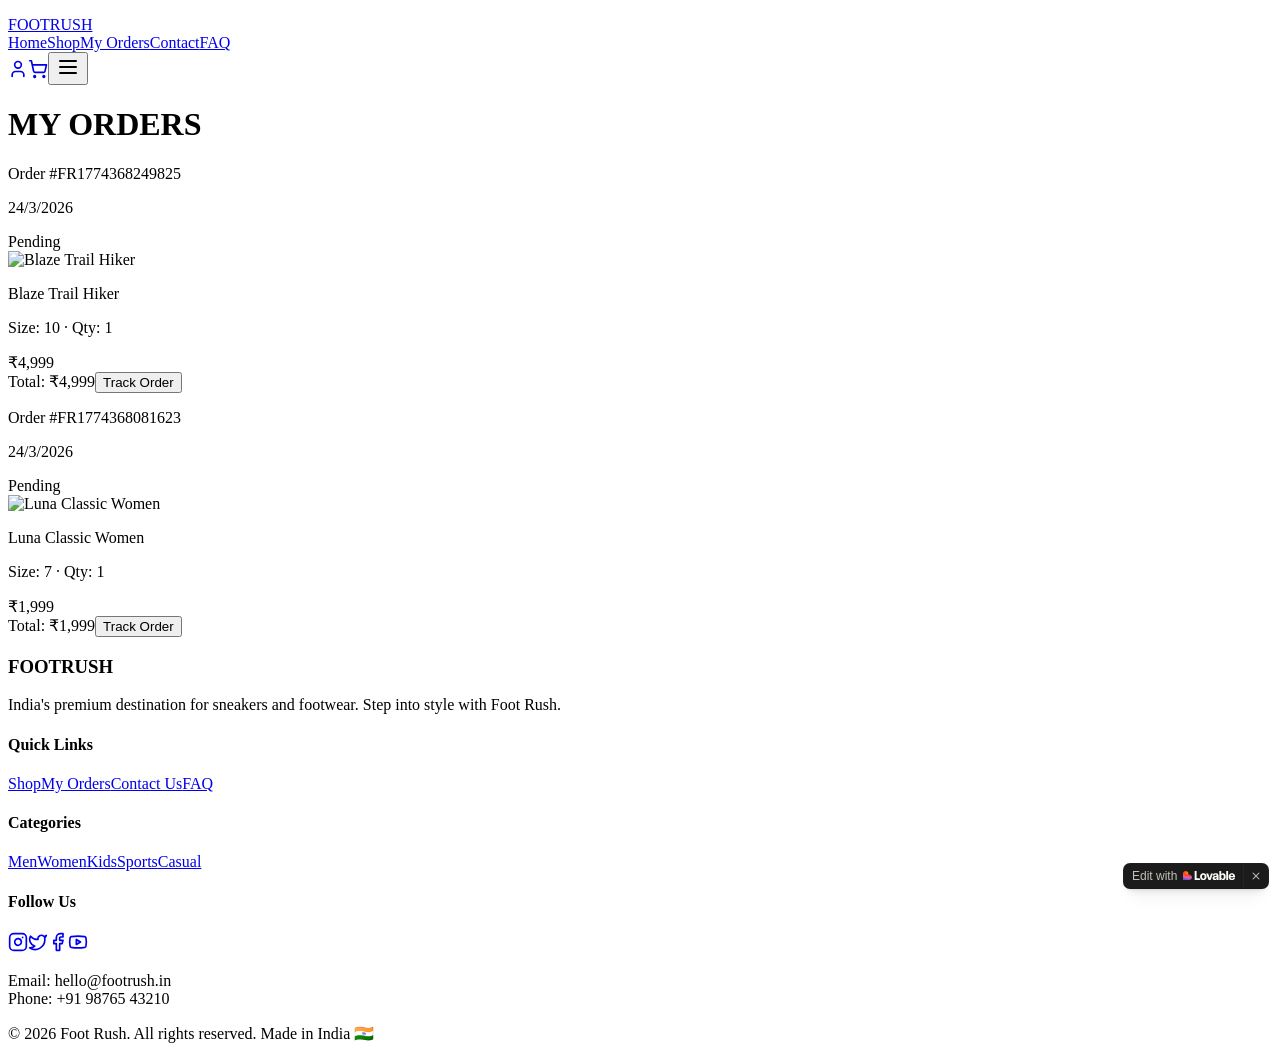
==== index.html @ 342ed000 "Rename Foot Rush - Premium Sneakers India _ Buy Shoes Online.html to index.html" ====
<!DOCTYPE html>
<!-- saved from url=(0042)https://footrush-desire.lovable.app/orders -->
<html lang="en"><head><meta http-equiv="Content-Type" content="text/html; charset=UTF-8">
    
    <meta name="viewport" content="width=device-width, initial-scale=1.0">
    <!-- TODO: Set the document title to the name of your application -->
    <title>Foot Rush - Premium Sneakers India | Buy Shoes Online</title>
    <meta name="description" content="India&#39;s premium sneaker destination. Shop the latest shoes for Men, Women &amp; Kids at the best prices in ₹ INR. Free delivery on orders above ₹2,000.">
    <meta name="author" content="Foot Rush">

    
    
    <meta property="og:type" content="website">
    <meta property="og:image" content="https://storage.googleapis.com/gpt-engineer-file-uploads/attachments/og-images/abb6c927-ba5b-47ab-8527-6485b8d3ecff?Expires=1774371338&amp;GoogleAccessId=go-api-on-aws%40gpt-engineer-390607.iam.gserviceaccount.com&amp;Signature=Y%2FxR7ARXdDDWgB%2BO3PfNi4rGwAs0u%2FGOqxi37i%2Frweg1rlXdD5MDvoSdOfHNPzSjNvTAd4CFVPUEjJIqfB8FZZQ%2FgjNuNtDH3LSYtrIM9Xotmq1FSlK25CXIhe%2Bl%2BWb7c8OlvNEGMU%2FE1m%2FKaabSuMmrNeN5DDBxQIRcB803mnFsc%2FdTdQuAnfA7pyezDzHPVQ5C5psbdsP%2Bqd8gxjTtSVqfW1DM8KLa%2BQQPiZK1WEPOh5cgPpHE9XkGaV%2BPhX3HC%2FM0Hl6ph4ISdr2zjjFR4aNRQX4HHsy5rvPNXlxb8%2B2tozIARDrvhtzcMgiVa9%2BUGHzc7sPBxGQjQx48tDxFHA%3D%3D">

    <meta name="twitter:card" content="summary_large_image">
    <meta name="twitter:site" content="@Lovable">
    <meta name="twitter:image" content="https://storage.googleapis.com/gpt-engineer-file-uploads/attachments/og-images/abb6c927-ba5b-47ab-8527-6485b8d3ecff?Expires=1774371338&amp;GoogleAccessId=go-api-on-aws%40gpt-engineer-390607.iam.gserviceaccount.com&amp;Signature=Y%2FxR7ARXdDDWgB%2BO3PfNi4rGwAs0u%2FGOqxi37i%2Frweg1rlXdD5MDvoSdOfHNPzSjNvTAd4CFVPUEjJIqfB8FZZQ%2FgjNuNtDH3LSYtrIM9Xotmq1FSlK25CXIhe%2Bl%2BWb7c8OlvNEGMU%2FE1m%2FKaabSuMmrNeN5DDBxQIRcB803mnFsc%2FdTdQuAnfA7pyezDzHPVQ5C5psbdsP%2Bqd8gxjTtSVqfW1DM8KLa%2BQQPiZK1WEPOh5cgPpHE9XkGaV%2BPhX3HC%2FM0Hl6ph4ISdr2zjjFR4aNRQX4HHsy5rvPNXlxb8%2B2tozIARDrvhtzcMgiVa9%2BUGHzc7sPBxGQjQx48tDxFHA%3D%3D">
    <meta property="og:title" content="Foot Rush - Premium Sneakers India | Buy Shoes Online">
  <meta name="twitter:title" content="Foot Rush - Premium Sneakers India | Buy Shoes Online">
  <meta property="og:description" content="India&#39;s premium sneaker destination. Shop the latest shoes for Men, Women &amp; Kids at the best prices in ₹ INR. Free delivery on orders above ₹2,000.">
  <meta name="twitter:description" content="India&#39;s premium sneaker destination. Shop the latest shoes for Men, Women &amp; Kids at the best prices in ₹ INR. Free delivery on orders above ₹2,000.">
  <script type="module" crossorigin="" src="./Foot Rush - Premium Sneakers India _ Buy Shoes Online_files/index-CjbS32xo.js.download"></script>
  <link rel="stylesheet" crossorigin="" href="./Foot Rush - Premium Sneakers India _ Buy Shoes Online_files/index-0FQ_HUWr.css">

<style>
	@font-face {
		font-family: 'CameraPlainVariable';
		src: url('https://cdn.gpteng.co/mcp-widgets/v1/fonts/CameraPlainVariable.woff2') format('woff2');
		font-weight: 100 900;
		font-style: normal;
		font-display: swap;
	}

	#lovable-badge {
		--badge-bg: #1b1b1b;
		--badge-text: #c5c1b9;
		--badge-text-hover: #dcdad5;
		--badge-radius: 6px;
		--badge-padding: 8px;
		--badge-gap: 6px;
		--badge-shadow: 
			0 0 0 1px rgba(0, 0, 0, 0.88),
			0 1px 0 0 rgba(0, 0, 0, 0.04),
			0 2px 2px -1px rgba(0, 0, 0, 0.08),
			0 4px 4px -2px rgba(0, 0, 0, 0.08),
			0 8px 8px -4px rgba(0, 0, 0, 0.08),
			0 16px 16px -8px rgba(0, 0, 0, 0.08);
		--badge-transition-duration: 0.2s;
		--badge-transition-easing: cubic-bezier(0.16, 1, 0.32, 1);
		--focus-color: #575ECF;
		--focus-offset: 2px;
		--focus-width: 2px;
		
		position: fixed;
		bottom: 12px;
		right: 12px;
		height: 24px;
		display: flex;
		align-items: center;
		z-index: 1000000;
		background-color: var(--badge-bg);
		color: var(--badge-text);
		border-radius: var(--badge-radius);
		box-shadow: var(--badge-shadow);
		font-size: 12px;
		font-family: CameraPlainVariable, "CameraPlainVariable Fallback", -apple-system, BlinkMacSystemFont, 'Segoe UI', Roboto, sans-serif;
		font-weight: 400 !important;
		text-transform: none !important;
		font-feature-settings: normal !important;
		transform: translateZ(0);
		will-change: transform, opacity;
	}

	#lovable-badge-cta {
		display: flex;
		align-items: center;
		gap: var(--badge-gap);
		padding: 0 var(--badge-padding);
		height: 100%;
		color: inherit;
		text-decoration: none;
		white-space: nowrap;
		border-radius: var(--badge-radius) 0 0 var(--badge-radius);
		transition: 
			background-color var(--badge-transition-duration) ease,
			color var(--badge-transition-duration) ease,
			transform 0.1s ease;
	}

	#lovable-badge-cta:hover {
		background: rgba(255, 255, 255, 0.04);
		color: var(--badge-text-hover);
	}

	#lovable-badge-cta:active {
		transform: scale(0.98);
	}

	#lovable-badge-cta:focus {
		outline: none;
	}

	#lovable-badge-cta:focus-visible {
		outline: var(--focus-width) solid var(--focus-color);
		outline-offset: var(--focus-offset);
		z-index: 1;
	}

	#lovable-badge-text {
		line-height: 1;
	}

	#lovable-badge-divider {
		width: 1px;
		height: 24px;
		background-color: rgba(255, 255, 255, 0.04);
		flex-shrink: 0;
	}

	#lovable-badge-close {
		width: 24px;
		height: 24px;
		min-width: 24px;
		min-height: 24px;
		cursor: pointer;
		background: none;
		border: none;
		padding: 0;
		display: flex;
		align-items: center;
		justify-content: center;
		border-radius: 0 var(--badge-radius) var(--badge-radius) 0;
		flex-shrink: 0;
		transition: 
			background-color var(--badge-transition-duration) ease,
			transform 0.1s ease;
	}

	#lovable-badge-close:hover {
		background: rgba(255, 255, 255, 0.04);
	}

	#lovable-badge-close:active {
		transform: scale(0.92);
	}

	#lovable-badge-close:focus {
		outline: none;
	}

	#lovable-badge-close:focus-visible {
		outline: var(--focus-width) solid var(--focus-color);
		outline-offset: calc(var(--focus-offset) * -1);
		z-index: 1;
	}

	#lovable-badge-close svg path {
		fill: var(--badge-text);
		transition: fill var(--badge-transition-duration) ease;
	}

	#lovable-badge-close:hover svg path {
		fill: var(--badge-text-hover);
	}

	@media (prefers-reduced-motion: reduce) {
		#lovable-badge-cta,
		#lovable-badge-close,
		#lovable-badge-close svg path {
			transition: none;
		}
		
		#lovable-badge-cta:active,
		#lovable-badge-close:active {
			transform: none;
		}
	}

	@media (prefers-contrast: high) {
		#lovable-badge {
			--badge-bg: #000;
			--badge-text: #fff;
			--badge-text-hover: #fff;
			border: 2px solid currentColor;
		}
		
		#lovable-badge-cta:focus-visible,
		#lovable-badge-close:focus-visible {
			outline-width: 3px;
		}
	}
</style>
<script defer="" src="./Foot Rush - Premium Sneakers India _ Buy Shoes Online_files/_flock.js.download" data-proxy-url="https://footrush-desire.lovable.app/~api/analytics"></script><style type="text/css">:where(html[dir="ltr"]),:where([data-sonner-toaster][dir="ltr"]){--toast-icon-margin-start: -3px;--toast-icon-margin-end: 4px;--toast-svg-margin-start: -1px;--toast-svg-margin-end: 0px;--toast-button-margin-start: auto;--toast-button-margin-end: 0;--toast-close-button-start: 0;--toast-close-button-end: unset;--toast-close-button-transform: translate(-35%, -35%)}:where(html[dir="rtl"]),:where([data-sonner-toaster][dir="rtl"]){--toast-icon-margin-start: 4px;--toast-icon-margin-end: -3px;--toast-svg-margin-start: 0px;--toast-svg-margin-end: -1px;--toast-button-margin-start: 0;--toast-button-margin-end: auto;--toast-close-button-start: unset;--toast-close-button-end: 0;--toast-close-button-transform: translate(35%, -35%)}:where([data-sonner-toaster]){position:fixed;width:var(--width);font-family:ui-sans-serif,system-ui,-apple-system,BlinkMacSystemFont,Segoe UI,Roboto,Helvetica Neue,Arial,Noto Sans,sans-serif,Apple Color Emoji,Segoe UI Emoji,Segoe UI Symbol,Noto Color Emoji;--gray1: hsl(0, 0%, 99%);--gray2: hsl(0, 0%, 97.3%);--gray3: hsl(0, 0%, 95.1%);--gray4: hsl(0, 0%, 93%);--gray5: hsl(0, 0%, 90.9%);--gray6: hsl(0, 0%, 88.7%);--gray7: hsl(0, 0%, 85.8%);--gray8: hsl(0, 0%, 78%);--gray9: hsl(0, 0%, 56.1%);--gray10: hsl(0, 0%, 52.3%);--gray11: hsl(0, 0%, 43.5%);--gray12: hsl(0, 0%, 9%);--border-radius: 8px;box-sizing:border-box;padding:0;margin:0;list-style:none;outline:none;z-index:999999999;transition:transform .4s ease}:where([data-sonner-toaster][data-lifted="true"]){transform:translateY(-10px)}@media (hover: none) and (pointer: coarse){:where([data-sonner-toaster][data-lifted="true"]){transform:none}}:where([data-sonner-toaster][data-x-position="right"]){right:var(--offset-right)}:where([data-sonner-toaster][data-x-position="left"]){left:var(--offset-left)}:where([data-sonner-toaster][data-x-position="center"]){left:50%;transform:translate(-50%)}:where([data-sonner-toaster][data-y-position="top"]){top:var(--offset-top)}:where([data-sonner-toaster][data-y-position="bottom"]){bottom:var(--offset-bottom)}:where([data-sonner-toast]){--y: translateY(100%);--lift-amount: calc(var(--lift) * var(--gap));z-index:var(--z-index);position:absolute;opacity:0;transform:var(--y);filter:blur(0);touch-action:none;transition:transform .4s,opacity .4s,height .4s,box-shadow .2s;box-sizing:border-box;outline:none;overflow-wrap:anywhere}:where([data-sonner-toast][data-styled="true"]){padding:16px;background:var(--normal-bg);border:1px solid var(--normal-border);color:var(--normal-text);border-radius:var(--border-radius);box-shadow:0 4px 12px #0000001a;width:var(--width);font-size:13px;display:flex;align-items:center;gap:6px}:where([data-sonner-toast]:focus-visible){box-shadow:0 4px 12px #0000001a,0 0 0 2px #0003}:where([data-sonner-toast][data-y-position="top"]){top:0;--y: translateY(-100%);--lift: 1;--lift-amount: calc(1 * var(--gap))}:where([data-sonner-toast][data-y-position="bottom"]){bottom:0;--y: translateY(100%);--lift: -1;--lift-amount: calc(var(--lift) * var(--gap))}:where([data-sonner-toast]) :where([data-description]){font-weight:400;line-height:1.4;color:inherit}:where([data-sonner-toast]) :where([data-title]){font-weight:500;line-height:1.5;color:inherit}:where([data-sonner-toast]) :where([data-icon]){display:flex;height:16px;width:16px;position:relative;justify-content:flex-start;align-items:center;flex-shrink:0;margin-left:var(--toast-icon-margin-start);margin-right:var(--toast-icon-margin-end)}:where([data-sonner-toast][data-promise="true"]) :where([data-icon])>svg{opacity:0;transform:scale(.8);transform-origin:center;animation:sonner-fade-in .3s ease forwards}:where([data-sonner-toast]) :where([data-icon])>*{flex-shrink:0}:where([data-sonner-toast]) :where([data-icon]) svg{margin-left:var(--toast-svg-margin-start);margin-right:var(--toast-svg-margin-end)}:where([data-sonner-toast]) :where([data-content]){display:flex;flex-direction:column;gap:2px}[data-sonner-toast][data-styled=true] [data-button]{border-radius:4px;padding-left:8px;padding-right:8px;height:24px;font-size:12px;color:var(--normal-bg);background:var(--normal-text);margin-left:var(--toast-button-margin-start);margin-right:var(--toast-button-margin-end);border:none;cursor:pointer;outline:none;display:flex;align-items:center;flex-shrink:0;transition:opacity .4s,box-shadow .2s}:where([data-sonner-toast]) :where([data-button]):focus-visible{box-shadow:0 0 0 2px #0006}:where([data-sonner-toast]) :where([data-button]):first-of-type{margin-left:var(--toast-button-margin-start);margin-right:var(--toast-button-margin-end)}:where([data-sonner-toast]) :where([data-cancel]){color:var(--normal-text);background:rgba(0,0,0,.08)}:where([data-sonner-toast][data-theme="dark"]) :where([data-cancel]){background:rgba(255,255,255,.3)}:where([data-sonner-toast]) :where([data-close-button]){position:absolute;left:var(--toast-close-button-start);right:var(--toast-close-button-end);top:0;height:20px;width:20px;display:flex;justify-content:center;align-items:center;padding:0;color:var(--gray12);border:1px solid var(--gray4);transform:var(--toast-close-button-transform);border-radius:50%;cursor:pointer;z-index:1;transition:opacity .1s,background .2s,border-color .2s}[data-sonner-toast] [data-close-button]{background:var(--gray1)}:where([data-sonner-toast]) :where([data-close-button]):focus-visible{box-shadow:0 4px 12px #0000001a,0 0 0 2px #0003}:where([data-sonner-toast]) :where([data-disabled="true"]){cursor:not-allowed}:where([data-sonner-toast]):hover :where([data-close-button]):hover{background:var(--gray2);border-color:var(--gray5)}:where([data-sonner-toast][data-swiping="true"]):before{content:"";position:absolute;left:-50%;right:-50%;height:100%;z-index:-1}:where([data-sonner-toast][data-y-position="top"][data-swiping="true"]):before{bottom:50%;transform:scaleY(3) translateY(50%)}:where([data-sonner-toast][data-y-position="bottom"][data-swiping="true"]):before{top:50%;transform:scaleY(3) translateY(-50%)}:where([data-sonner-toast][data-swiping="false"][data-removed="true"]):before{content:"";position:absolute;inset:0;transform:scaleY(2)}:where([data-sonner-toast]):after{content:"";position:absolute;left:0;height:calc(var(--gap) + 1px);bottom:100%;width:100%}:where([data-sonner-toast][data-mounted="true"]){--y: translateY(0);opacity:1}:where([data-sonner-toast][data-expanded="false"][data-front="false"]){--scale: var(--toasts-before) * .05 + 1;--y: translateY(calc(var(--lift-amount) * var(--toasts-before))) scale(calc(-1 * var(--scale)));height:var(--front-toast-height)}:where([data-sonner-toast])>*{transition:opacity .4s}:where([data-sonner-toast][data-expanded="false"][data-front="false"][data-styled="true"])>*{opacity:0}:where([data-sonner-toast][data-visible="false"]){opacity:0;pointer-events:none}:where([data-sonner-toast][data-mounted="true"][data-expanded="true"]){--y: translateY(calc(var(--lift) * var(--offset)));height:var(--initial-height)}:where([data-sonner-toast][data-removed="true"][data-front="true"][data-swipe-out="false"]){--y: translateY(calc(var(--lift) * -100%));opacity:0}:where([data-sonner-toast][data-removed="true"][data-front="false"][data-swipe-out="false"][data-expanded="true"]){--y: translateY(calc(var(--lift) * var(--offset) + var(--lift) * -100%));opacity:0}:where([data-sonner-toast][data-removed="true"][data-front="false"][data-swipe-out="false"][data-expanded="false"]){--y: translateY(40%);opacity:0;transition:transform .5s,opacity .2s}:where([data-sonner-toast][data-removed="true"][data-front="false"]):before{height:calc(var(--initial-height) + 20%)}[data-sonner-toast][data-swiping=true]{transform:var(--y) translateY(var(--swipe-amount-y, 0px)) translate(var(--swipe-amount-x, 0px));transition:none}[data-sonner-toast][data-swiped=true]{user-select:none}[data-sonner-toast][data-swipe-out=true][data-y-position=bottom],[data-sonner-toast][data-swipe-out=true][data-y-position=top]{animation-duration:.2s;animation-timing-function:ease-out;animation-fill-mode:forwards}[data-sonner-toast][data-swipe-out=true][data-swipe-direction=left]{animation-name:swipe-out-left}[data-sonner-toast][data-swipe-out=true][data-swipe-direction=right]{animation-name:swipe-out-right}[data-sonner-toast][data-swipe-out=true][data-swipe-direction=up]{animation-name:swipe-out-up}[data-sonner-toast][data-swipe-out=true][data-swipe-direction=down]{animation-name:swipe-out-down}@keyframes swipe-out-left{0%{transform:var(--y) translate(var(--swipe-amount-x));opacity:1}to{transform:var(--y) translate(calc(var(--swipe-amount-x) - 100%));opacity:0}}@keyframes swipe-out-right{0%{transform:var(--y) translate(var(--swipe-amount-x));opacity:1}to{transform:var(--y) translate(calc(var(--swipe-amount-x) + 100%));opacity:0}}@keyframes swipe-out-up{0%{transform:var(--y) translateY(var(--swipe-amount-y));opacity:1}to{transform:var(--y) translateY(calc(var(--swipe-amount-y) - 100%));opacity:0}}@keyframes swipe-out-down{0%{transform:var(--y) translateY(var(--swipe-amount-y));opacity:1}to{transform:var(--y) translateY(calc(var(--swipe-amount-y) + 100%));opacity:0}}@media (max-width: 600px){[data-sonner-toaster]{position:fixed;right:var(--mobile-offset-right);left:var(--mobile-offset-left);width:100%}[data-sonner-toaster][dir=rtl]{left:calc(var(--mobile-offset-left) * -1)}[data-sonner-toaster] [data-sonner-toast]{left:0;right:0;width:calc(100% - var(--mobile-offset-left) * 2)}[data-sonner-toaster][data-x-position=left]{left:var(--mobile-offset-left)}[data-sonner-toaster][data-y-position=bottom]{bottom:var(--mobile-offset-bottom)}[data-sonner-toaster][data-y-position=top]{top:var(--mobile-offset-top)}[data-sonner-toaster][data-x-position=center]{left:var(--mobile-offset-left);right:var(--mobile-offset-right);transform:none}}[data-sonner-toaster][data-theme=light]{--normal-bg: #fff;--normal-border: var(--gray4);--normal-text: var(--gray12);--success-bg: hsl(143, 85%, 96%);--success-border: hsl(145, 92%, 91%);--success-text: hsl(140, 100%, 27%);--info-bg: hsl(208, 100%, 97%);--info-border: hsl(221, 91%, 91%);--info-text: hsl(210, 92%, 45%);--warning-bg: hsl(49, 100%, 97%);--warning-border: hsl(49, 91%, 91%);--warning-text: hsl(31, 92%, 45%);--error-bg: hsl(359, 100%, 97%);--error-border: hsl(359, 100%, 94%);--error-text: hsl(360, 100%, 45%)}[data-sonner-toaster][data-theme=light] [data-sonner-toast][data-invert=true]{--normal-bg: #000;--normal-border: hsl(0, 0%, 20%);--normal-text: var(--gray1)}[data-sonner-toaster][data-theme=dark] [data-sonner-toast][data-invert=true]{--normal-bg: #fff;--normal-border: var(--gray3);--normal-text: var(--gray12)}[data-sonner-toaster][data-theme=dark]{--normal-bg: #000;--normal-bg-hover: hsl(0, 0%, 12%);--normal-border: hsl(0, 0%, 20%);--normal-border-hover: hsl(0, 0%, 25%);--normal-text: var(--gray1);--success-bg: hsl(150, 100%, 6%);--success-border: hsl(147, 100%, 12%);--success-text: hsl(150, 86%, 65%);--info-bg: hsl(215, 100%, 6%);--info-border: hsl(223, 100%, 12%);--info-text: hsl(216, 87%, 65%);--warning-bg: hsl(64, 100%, 6%);--warning-border: hsl(60, 100%, 12%);--warning-text: hsl(46, 87%, 65%);--error-bg: hsl(358, 76%, 10%);--error-border: hsl(357, 89%, 16%);--error-text: hsl(358, 100%, 81%)}[data-sonner-toaster][data-theme=dark] [data-sonner-toast] [data-close-button]{background:var(--normal-bg);border-color:var(--normal-border);color:var(--normal-text)}[data-sonner-toaster][data-theme=dark] [data-sonner-toast] [data-close-button]:hover{background:var(--normal-bg-hover);border-color:var(--normal-border-hover)}[data-rich-colors=true][data-sonner-toast][data-type=success],[data-rich-colors=true][data-sonner-toast][data-type=success] [data-close-button]{background:var(--success-bg);border-color:var(--success-border);color:var(--success-text)}[data-rich-colors=true][data-sonner-toast][data-type=info],[data-rich-colors=true][data-sonner-toast][data-type=info] [data-close-button]{background:var(--info-bg);border-color:var(--info-border);color:var(--info-text)}[data-rich-colors=true][data-sonner-toast][data-type=warning],[data-rich-colors=true][data-sonner-toast][data-type=warning] [data-close-button]{background:var(--warning-bg);border-color:var(--warning-border);color:var(--warning-text)}[data-rich-colors=true][data-sonner-toast][data-type=error],[data-rich-colors=true][data-sonner-toast][data-type=error] [data-close-button]{background:var(--error-bg);border-color:var(--error-border);color:var(--error-text)}.sonner-loading-wrapper{--size: 16px;height:var(--size);width:var(--size);position:absolute;inset:0;z-index:10}.sonner-loading-wrapper[data-visible=false]{transform-origin:center;animation:sonner-fade-out .2s ease forwards}.sonner-spinner{position:relative;top:50%;left:50%;height:var(--size);width:var(--size)}.sonner-loading-bar{animation:sonner-spin 1.2s linear infinite;background:var(--gray11);border-radius:6px;height:8%;left:-10%;position:absolute;top:-3.9%;width:24%}.sonner-loading-bar:nth-child(1){animation-delay:-1.2s;transform:rotate(.0001deg) translate(146%)}.sonner-loading-bar:nth-child(2){animation-delay:-1.1s;transform:rotate(30deg) translate(146%)}.sonner-loading-bar:nth-child(3){animation-delay:-1s;transform:rotate(60deg) translate(146%)}.sonner-loading-bar:nth-child(4){animation-delay:-.9s;transform:rotate(90deg) translate(146%)}.sonner-loading-bar:nth-child(5){animation-delay:-.8s;transform:rotate(120deg) translate(146%)}.sonner-loading-bar:nth-child(6){animation-delay:-.7s;transform:rotate(150deg) translate(146%)}.sonner-loading-bar:nth-child(7){animation-delay:-.6s;transform:rotate(180deg) translate(146%)}.sonner-loading-bar:nth-child(8){animation-delay:-.5s;transform:rotate(210deg) translate(146%)}.sonner-loading-bar:nth-child(9){animation-delay:-.4s;transform:rotate(240deg) translate(146%)}.sonner-loading-bar:nth-child(10){animation-delay:-.3s;transform:rotate(270deg) translate(146%)}.sonner-loading-bar:nth-child(11){animation-delay:-.2s;transform:rotate(300deg) translate(146%)}.sonner-loading-bar:nth-child(12){animation-delay:-.1s;transform:rotate(330deg) translate(146%)}@keyframes sonner-fade-in{0%{opacity:0;transform:scale(.8)}to{opacity:1;transform:scale(1)}}@keyframes sonner-fade-out{0%{opacity:1;transform:scale(1)}to{opacity:0;transform:scale(.8)}}@keyframes sonner-spin{0%{opacity:1}to{opacity:.15}}@media (prefers-reduced-motion){[data-sonner-toast],[data-sonner-toast]>*,.sonner-loading-bar{transition:none!important;animation:none!important}}.sonner-loader{position:absolute;top:50%;left:50%;transform:translate(-50%,-50%);transform-origin:center;transition:opacity .2s,transform .2s}.sonner-loader[data-visible=false]{opacity:0;transform:scale(.8) translate(-50%,-50%)}
</style></head>

  <body>
    <div id="root"><div role="region" aria-label="Notifications (F8)" tabindex="-1" style="pointer-events: none;"><ol tabindex="-1" class="fixed top-0 z-[100] flex max-h-screen w-full flex-col-reverse p-4 sm:bottom-0 sm:right-0 sm:top-auto sm:flex-col md:max-w-[420px]"></ol></div><section aria-label="Notifications alt+T" tabindex="-1" aria-live="polite" aria-relevant="additions text" aria-atomic="false"></section><nav class="sticky top-0 z-50 bg-surface-dark border-b border-border/10 backdrop-blur-md"><div class="container mx-auto flex items-center justify-between h-16 px-4"><a class="font-display text-2xl tracking-wider text-surface-dark-foreground" href="https://footrush-desire.lovable.app/">FOOT<span class="text-gradient-neon">RUSH</span></a><div class="hidden md:flex items-center gap-8"><a class="text-sm font-medium transition-colors hover:text-accent text-surface-dark-foreground/70" href="https://footrush-desire.lovable.app/">Home</a><a class="text-sm font-medium transition-colors hover:text-accent text-surface-dark-foreground/70" href="https://footrush-desire.lovable.app/shop">Shop</a><a class="text-sm font-medium transition-colors hover:text-accent text-accent" href="https://footrush-desire.lovable.app/orders">My Orders</a><a class="text-sm font-medium transition-colors hover:text-accent text-surface-dark-foreground/70" href="https://footrush-desire.lovable.app/contact">Contact</a><a class="text-sm font-medium transition-colors hover:text-accent text-surface-dark-foreground/70" href="https://footrush-desire.lovable.app/faq">FAQ</a></div><div class="flex items-center gap-4"><a class="text-surface-dark-foreground/70 hover:text-accent transition-colors" href="https://footrush-desire.lovable.app/login"><svg xmlns="http://www.w3.org/2000/svg" width="20" height="20" viewBox="0 0 24 24" fill="none" stroke="currentColor" stroke-width="2" stroke-linecap="round" stroke-linejoin="round" class="lucide lucide-user"><path d="M19 21v-2a4 4 0 0 0-4-4H9a4 4 0 0 0-4 4v2"></path><circle cx="12" cy="7" r="4"></circle></svg></a><a class="relative text-surface-dark-foreground/70 hover:text-accent transition-colors" href="https://footrush-desire.lovable.app/cart"><svg xmlns="http://www.w3.org/2000/svg" width="20" height="20" viewBox="0 0 24 24" fill="none" stroke="currentColor" stroke-width="2" stroke-linecap="round" stroke-linejoin="round" class="lucide lucide-shopping-cart"><circle cx="8" cy="21" r="1"></circle><circle cx="19" cy="21" r="1"></circle><path d="M2.05 2.05h2l2.66 12.42a2 2 0 0 0 2 1.58h9.78a2 2 0 0 0 1.95-1.57l1.65-7.43H5.12"></path></svg></a><button class="md:hidden text-surface-dark-foreground"><svg xmlns="http://www.w3.org/2000/svg" width="24" height="24" viewBox="0 0 24 24" fill="none" stroke="currentColor" stroke-width="2" stroke-linecap="round" stroke-linejoin="round" class="lucide lucide-menu"><line x1="4" x2="20" y1="12" y2="12"></line><line x1="4" x2="20" y1="6" y2="6"></line><line x1="4" x2="20" y1="18" y2="18"></line></svg></button></div></div></nav><main class="min-h-screen"><div class="container mx-auto px-4 py-8"><h1 class="font-display text-4xl md:text-5xl mb-8">MY ORDERS</h1><div class="space-y-4"><div class="bg-card border border-border rounded-lg p-6"><div class="flex flex-wrap items-center justify-between gap-4 mb-4"><div><p class="text-sm text-muted-foreground">Order #FR1774368249825</p><p class="text-xs text-muted-foreground">24/3/2026</p></div><span class="text-xs font-semibold px-3 py-1 rounded-full bg-yellow-500/10 text-yellow-600">Pending</span></div><div class="space-y-2"><div class="flex items-center gap-3"><img src="./Foot Rush - Premium Sneakers India _ Buy Shoes Online_files/photo-1606107557195-0e29a4b5b4aa" alt="Blaze Trail Hiker" class="w-12 h-12 rounded object-cover"><div class="flex-1 min-w-0"><p class="text-sm font-medium truncate">Blaze Trail Hiker</p><p class="text-xs text-muted-foreground">Size: 10 · Qty: 1</p></div><span class="text-sm font-medium">₹4,999</span></div></div><div class="border-t border-border mt-4 pt-3 flex items-center justify-between"><span class="text-sm text-muted-foreground">Total: <span class="font-bold text-foreground">₹4,999</span></span><a href="https://footrush-desire.lovable.app/orders/FR1774368249825"><button class="inline-flex items-center justify-center gap-2 whitespace-nowrap font-medium ring-offset-background transition-colors focus-visible:outline-none focus-visible:ring-2 focus-visible:ring-ring focus-visible:ring-offset-2 disabled:pointer-events-none disabled:opacity-50 [&amp;_svg]:pointer-events-none [&amp;_svg]:size-4 [&amp;_svg]:shrink-0 border border-input bg-background hover:bg-accent hover:text-accent-foreground h-9 px-3 rounded-full text-xs" fdprocessedid="mie4ep">Track Order</button></a></div></div><div class="bg-card border border-border rounded-lg p-6"><div class="flex flex-wrap items-center justify-between gap-4 mb-4"><div><p class="text-sm text-muted-foreground">Order #FR1774368081623</p><p class="text-xs text-muted-foreground">24/3/2026</p></div><span class="text-xs font-semibold px-3 py-1 rounded-full bg-yellow-500/10 text-yellow-600">Pending</span></div><div class="space-y-2"><div class="flex items-center gap-3"><img src="./Foot Rush - Premium Sneakers India _ Buy Shoes Online_files/photo-1595950653106-6c9ebd614d3a" alt="Luna Classic Women" class="w-12 h-12 rounded object-cover"><div class="flex-1 min-w-0"><p class="text-sm font-medium truncate">Luna Classic Women</p><p class="text-xs text-muted-foreground">Size: 7 · Qty: 1</p></div><span class="text-sm font-medium">₹1,999</span></div></div><div class="border-t border-border mt-4 pt-3 flex items-center justify-between"><span class="text-sm text-muted-foreground">Total: <span class="font-bold text-foreground">₹1,999</span></span><a href="https://footrush-desire.lovable.app/orders/FR1774368081623"><button class="inline-flex items-center justify-center gap-2 whitespace-nowrap font-medium ring-offset-background transition-colors focus-visible:outline-none focus-visible:ring-2 focus-visible:ring-ring focus-visible:ring-offset-2 disabled:pointer-events-none disabled:opacity-50 [&amp;_svg]:pointer-events-none [&amp;_svg]:size-4 [&amp;_svg]:shrink-0 border border-input bg-background hover:bg-accent hover:text-accent-foreground h-9 px-3 rounded-full text-xs" fdprocessedid="5pe2oh">Track Order</button></a></div></div></div></div></main><footer class="bg-surface-dark border-t border-border/10"><div class="container mx-auto px-4 py-12"><div class="grid grid-cols-1 md:grid-cols-4 gap-8"><div><h3 class="font-display text-2xl text-surface-dark-foreground mb-4">FOOT<span class="text-gradient-neon">RUSH</span></h3><p class="text-surface-dark-foreground/60 text-sm leading-relaxed">India's premium destination for sneakers and footwear. Step into style with Foot Rush.</p></div><div><h4 class="font-display text-lg text-surface-dark-foreground mb-4">Quick Links</h4><div class="flex flex-col gap-2"><a class="text-sm text-surface-dark-foreground/60 hover:text-accent transition-colors" href="https://footrush-desire.lovable.app/shop">Shop</a><a class="text-sm text-surface-dark-foreground/60 hover:text-accent transition-colors" href="https://footrush-desire.lovable.app/orders">My Orders</a><a class="text-sm text-surface-dark-foreground/60 hover:text-accent transition-colors" href="https://footrush-desire.lovable.app/contact">Contact Us</a><a class="text-sm text-surface-dark-foreground/60 hover:text-accent transition-colors" href="https://footrush-desire.lovable.app/faq">FAQ</a></div></div><div><h4 class="font-display text-lg text-surface-dark-foreground mb-4">Categories</h4><div class="flex flex-col gap-2"><a class="text-sm text-surface-dark-foreground/60 hover:text-accent transition-colors" href="https://footrush-desire.lovable.app/shop?category=men">Men</a><a class="text-sm text-surface-dark-foreground/60 hover:text-accent transition-colors" href="https://footrush-desire.lovable.app/shop?category=women">Women</a><a class="text-sm text-surface-dark-foreground/60 hover:text-accent transition-colors" href="https://footrush-desire.lovable.app/shop?category=kids">Kids</a><a class="text-sm text-surface-dark-foreground/60 hover:text-accent transition-colors" href="https://footrush-desire.lovable.app/shop?category=sports">Sports</a><a class="text-sm text-surface-dark-foreground/60 hover:text-accent transition-colors" href="https://footrush-desire.lovable.app/shop?category=casual">Casual</a></div></div><div><h4 class="font-display text-lg text-surface-dark-foreground mb-4">Follow Us</h4><div class="flex gap-4"><a href="https://footrush-desire.lovable.app/orders#" class="text-surface-dark-foreground/60 hover:text-accent transition-colors"><svg xmlns="http://www.w3.org/2000/svg" width="20" height="20" viewBox="0 0 24 24" fill="none" stroke="currentColor" stroke-width="2" stroke-linecap="round" stroke-linejoin="round" class="lucide lucide-instagram"><rect width="20" height="20" x="2" y="2" rx="5" ry="5"></rect><path d="M16 11.37A4 4 0 1 1 12.63 8 4 4 0 0 1 16 11.37z"></path><line x1="17.5" x2="17.51" y1="6.5" y2="6.5"></line></svg></a><a href="https://footrush-desire.lovable.app/orders#" class="text-surface-dark-foreground/60 hover:text-accent transition-colors"><svg xmlns="http://www.w3.org/2000/svg" width="20" height="20" viewBox="0 0 24 24" fill="none" stroke="currentColor" stroke-width="2" stroke-linecap="round" stroke-linejoin="round" class="lucide lucide-twitter"><path d="M22 4s-.7 2.1-2 3.4c1.6 10-9.4 17.3-18 11.6 2.2.1 4.4-.6 6-2C3 15.5.5 9.6 3 5c2.2 2.6 5.6 4.1 9 4-.9-4.2 4-6.6 7-3.8 1.1 0 3-1.2 3-1.2z"></path></svg></a><a href="https://footrush-desire.lovable.app/orders#" class="text-surface-dark-foreground/60 hover:text-accent transition-colors"><svg xmlns="http://www.w3.org/2000/svg" width="20" height="20" viewBox="0 0 24 24" fill="none" stroke="currentColor" stroke-width="2" stroke-linecap="round" stroke-linejoin="round" class="lucide lucide-facebook"><path d="M18 2h-3a5 5 0 0 0-5 5v3H7v4h3v8h4v-8h3l1-4h-4V7a1 1 0 0 1 1-1h3z"></path></svg></a><a href="https://footrush-desire.lovable.app/orders#" class="text-surface-dark-foreground/60 hover:text-accent transition-colors"><svg xmlns="http://www.w3.org/2000/svg" width="20" height="20" viewBox="0 0 24 24" fill="none" stroke="currentColor" stroke-width="2" stroke-linecap="round" stroke-linejoin="round" class="lucide lucide-youtube"><path d="M2.5 17a24.12 24.12 0 0 1 0-10 2 2 0 0 1 1.4-1.4 49.56 49.56 0 0 1 16.2 0A2 2 0 0 1 21.5 7a24.12 24.12 0 0 1 0 10 2 2 0 0 1-1.4 1.4 49.55 49.55 0 0 1-16.2 0A2 2 0 0 1 2.5 17"></path><path d="m10 15 5-3-5-3z"></path></svg></a></div><p class="mt-4 text-sm text-surface-dark-foreground/60">Email: hello@footrush.in<br>Phone: +91 98765 43210</p></div></div><div class="border-t border-surface-dark-foreground/10 mt-8 pt-6 text-center"><p class="text-sm text-surface-dark-foreground/40">© 2026 Foot Rush. All rights reserved. Made in India 🇮🇳</p></div></div></footer></div>
  
<aside id="lovable-badge" role="complementary" dir="ltr" lang="en" aria-label="Edit with Lovable">
	<a id="lovable-badge-cta" target="_blank" href="https://lovable.dev/projects/a43279e6-662e-471d-821c-8e7a0eb39417?utm_source=lovable-badge" rel="noopener" aria-label="Edit with Lovable">
		<span id="lovable-badge-text">Edit with</span>
		<svg xmlns="http://www.w3.org/2000/svg" width="52" height="16" fill="none" viewBox="0 0 52 16">
  <path fill="#FCFBF8" fill-rule="evenodd" d="M20.318 5.25c.643 0 1.206.14 1.69.418a2.81 2.81 0 0 1 1.118 1.191c.266.513.4 1.115.4 1.807s-.134 1.296-.4 1.812a2.81 2.81 0 0 1-1.118 1.193c-.484.278-1.047.418-1.69.418s-1.208-.14-1.695-.418a2.85 2.85 0 0 1-1.125-1.193c-.262-.516-.393-1.12-.393-1.812s.131-1.294.393-1.807a2.848 2.848 0 0 1 1.125-1.191c.487-.279 1.052-.418 1.695-.418Zm0 1.425c-.27 0-.504.076-.7.228-.193.147-.34.37-.443.67-.102.295-.153.66-.153 1.093 0 .435.05.801.153 1.1.102.3.25.524.443.676.196.147.43.22.7.22.27 0 .502-.073.694-.22.193-.152.341-.375.443-.67.103-.299.153-.667.153-1.106 0-.65-.112-1.145-.337-1.481a1.08 1.08 0 0 0-.953-.51ZM32.7 5.25c.61 0 1.127.1 1.549.3.422.197.74.48.953.849.217.368.325.809.325 1.32v2.704c0 .29.02.562.062.812.044.245.108.4.19.466V12h-1.935a5.895 5.895 0 0 1-.105-.684 7.745 7.745 0 0 1-.02-.228 2.293 2.293 0 0 1-.151.203c-.205.242-.47.437-.793.584-.32.143-.685.215-1.094.215-.406 0-.77-.08-1.094-.24a1.845 1.845 0 0 1-.756-.682 1.984 1.984 0 0 1-.27-1.045c0-.606.178-1.069.535-1.388.356-.324.87-.534 1.542-.633l1.125-.16c.225-.032.403-.074.534-.123a.622.622 0 0 0 .288-.196.549.549 0 0 0 .093-.327.65.65 0 0 0-.11-.367.702.702 0 0 0-.32-.27c-.14-.07-.31-.105-.51-.105-.32 0-.576.083-.768.251-.193.164-.298.39-.314.676h-1.923c.016-.434.147-.82.393-1.155.25-.34.596-.604 1.039-.792.442-.189.954-.283 1.535-.283Zm.99 3.498a.98.98 0 0 1-.215.14 2.49 2.49 0 0 1-.584.178l-.473.092c-.315.061-.553.156-.713.283-.155.127-.233.305-.233.534 0 .23.084.412.252.547.168.135.383.203.645.203s.494-.058.694-.173c.201-.118.355-.282.461-.49.11-.21.166-.448.166-.714v-.6Zm4.526-2.375c.065-.125.138-.243.221-.349.197-.25.437-.44.719-.571.282-.135.6-.203.952-.203.528 0 .988.138 1.377.412.389.275.688.67.896 1.186.21.512.314 1.12.314 1.824 0 .7-.107 1.309-.32 1.825-.213.512-.518.906-.915 1.18-.393.275-.854.412-1.383.412-.352 0-.667-.062-.946-.184a1.832 1.832 0 0 1-.7-.554 2.2 2.2 0 0 1-.234-.383V12h-1.843V3h1.862v3.373Zm1.284.296c-.274 0-.51.085-.707.253-.192.163-.338.397-.436.7a3.376 3.376 0 0 0-.148 1.05c0 .406.05.759.148 1.058.098.299.243.53.436.694.197.164.433.246.707.246.279 0 .512-.082.7-.246.193-.164.336-.395.43-.694.099-.3.148-.652.148-1.058 0-.405-.05-.757-.147-1.056-.095-.299-.238-.53-.43-.694a1.015 1.015 0 0 0-.7-.253Zm9.416-1.419c.602 0 1.136.131 1.604.393.466.262.829.643 1.086 1.143.263.5.394 1.097.394 1.794 0 .25-.002.449-.006.596H47.51c.018.288.071.538.164.75a1.3 1.3 0 0 0 .491.596c.214.13.465.196.757.196.319 0 .583-.082.792-.246.209-.167.34-.403.393-.706h1.862a2.48 2.48 0 0 1-.485 1.235 2.54 2.54 0 0 1-1.051.805c-.439.188-.949.283-1.53.283-.655 0-1.225-.125-1.708-.375a2.672 2.672 0 0 1-1.13-1.143c-.267-.508-.4-1.137-.4-1.887 0-.712.14-1.327.418-1.843a2.86 2.86 0 0 1 1.155-1.186c.491-.27 1.051-.405 1.678-.405Zm-.044 1.345c-.274 0-.516.068-.725.203a1.29 1.29 0 0 0-.479.59 2.045 2.045 0 0 0-.132.498h2.562a1.873 1.873 0 0 0-.138-.602 1.061 1.061 0 0 0-.418-.516 1.243 1.243 0 0 0-.67-.173Z" clip-rule="evenodd"></path>
  <path fill="#FCFBF8" d="m26.605 9.995 1.342-4.566h1.924L27.628 12h-2.07l-2.33-6.57h1.98l1.397 4.565Zm-13.013.143h2.256c1.632 0 1.421 1.837 1.418 1.861h-5.603V3h1.93v7.138Zm31.516 1.861h-1.862V3h1.862v8.999Z"></path>
  <path fill="url(#a)" fill-rule="evenodd" d="M2.7 3c1.492 0 2.7 1.192 2.7 2.663v1.012h.9c1.49 0 2.7 1.192 2.7 2.662S7.791 12 6.3 12H0V5.663C0 4.193 1.209 3 2.7 3Z" clip-rule="evenodd"></path>
  <defs>
    <radialgradient id="a" cx="0" cy="0" r="1" gradientTransform="matrix(-1.54236 7.07838 -10.231 -2.15602 4.627 5.022)" gradientUnits="userSpaceOnUse">
      <stop offset=".106" stop-color="#FE7B02"></stop>
      <stop offset=".394" stop-color="#FE3F21"></stop>
      <stop offset=".608" stop-color="#F858BC"></stop>
      <stop offset=".929" stop-color="#575ECF"></stop>
    </radialgradient>
  </defs>
</svg>


	</a>
	
	<span id="lovable-badge-divider" aria-hidden="true"></span>
	
	<button id="lovable-badge-close" aria-label="Dismiss" title="Dismiss" type="button" fdprocessedid="njo3f5">
		<svg xmlns="http://www.w3.org/2000/svg" width="16" height="16" fill="none" viewBox="0 0 16 16" aria-hidden="true">
			<path d="M10.646 4.646a.5.5 0 1 1 .707.708L8.707 8l2.646 2.646a.5.5 0 1 1-.707.707L8 8.707l-2.646 2.646a.5.5 0 1 1-.708-.707L7.293 8 4.646 5.354a.5.5 0 1 1 .708-.708L8 7.293l2.646-2.647Z"></path>
		</svg>
	</button>
</aside>
<script>
	// Don't show the lovable-badge if the page is in an iframe or if it's being rendered by puppeteer (screenshot service)
	if (window.self !== window.top || navigator.userAgent.includes('puppeteer')) {
		// the page is in an iframe
		var badge = document.getElementById('lovable-badge');
		if (badge) {
			badge.style.display = 'none';
		}
	}

	// Add click event listener to close button with animation
	var closeButton = document.getElementById('lovable-badge-close');
	if (closeButton) {
		closeButton.addEventListener('click', function(event) {
			event.preventDefault();
			event.stopPropagation();
			var badge = document.getElementById('lovable-badge');
			if (badge) {
				badge.classList.add('closing');
				setTimeout(function() {
					if (badge) {
						badge.style.display = 'none';
					}
				}, 240);
			}
		});
	}
</script>


<span id="PING_IFRAME_FORM_DETECTION" style="display: none;"></span></body></html>
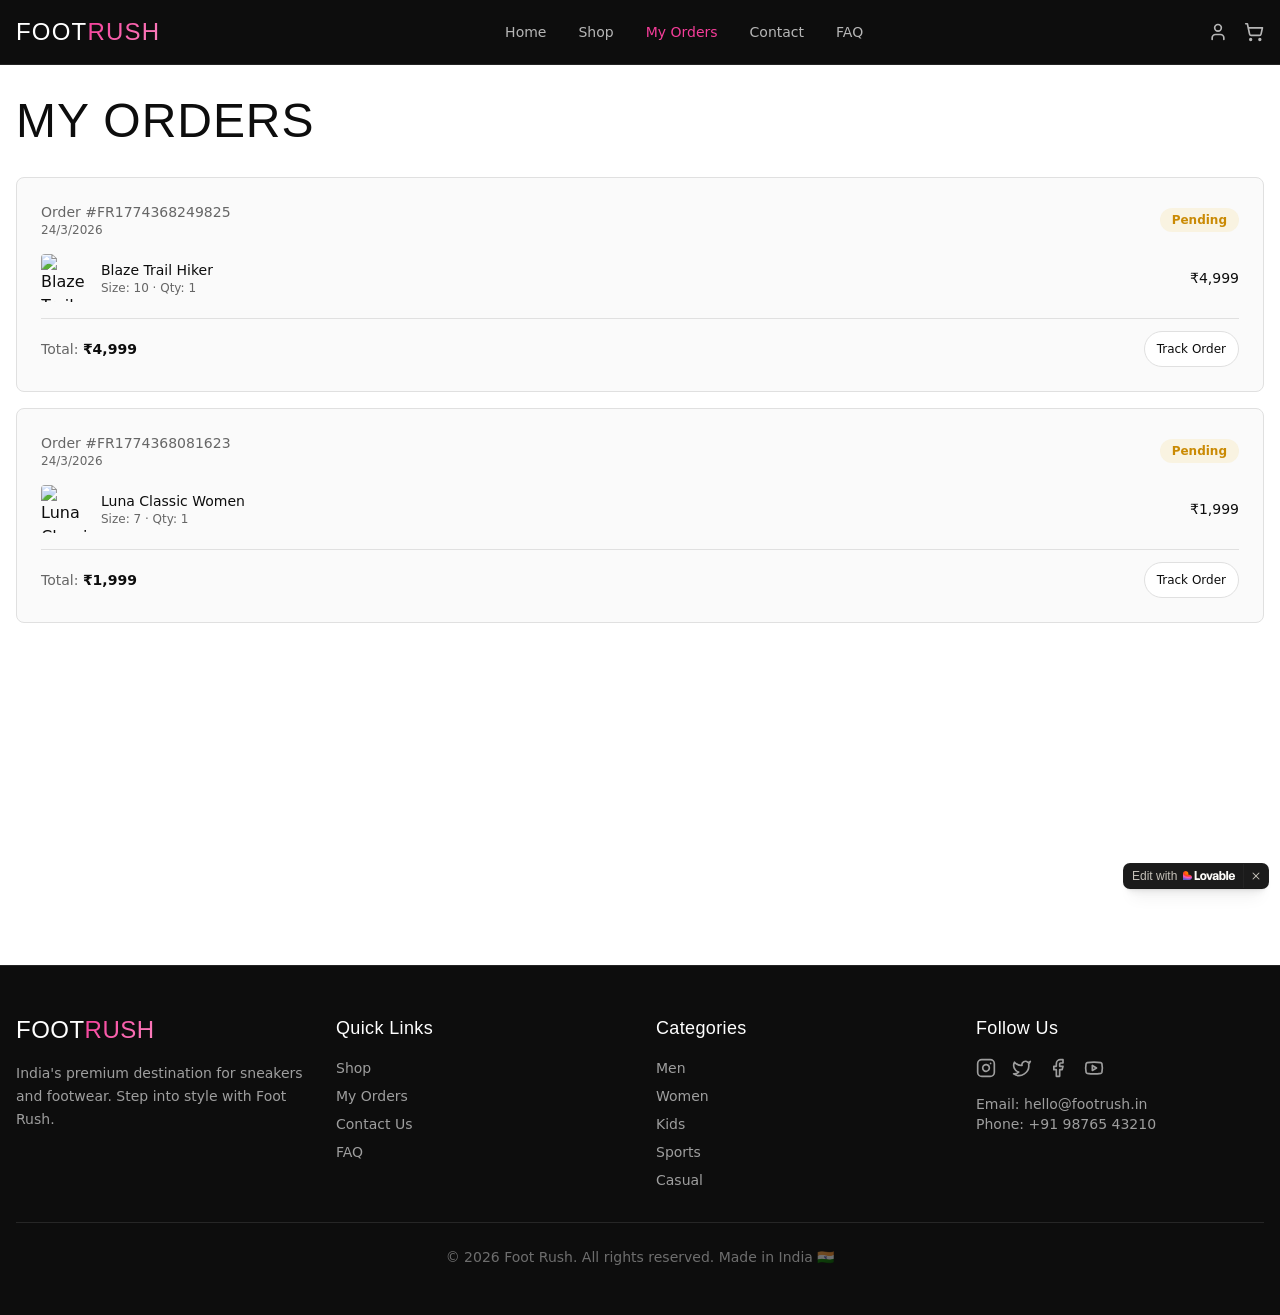
==== commit 13591780: "Update index.html" ====
--- a/index.html
+++ b/index.html
@@ -21,7 +21,7 @@
   <meta property="og:description" content="India&#39;s premium sneaker destination. Shop the latest shoes for Men, Women &amp; Kids at the best prices in ₹ INR. Free delivery on orders above ₹2,000.">
   <meta name="twitter:description" content="India&#39;s premium sneaker destination. Shop the latest shoes for Men, Women &amp; Kids at the best prices in ₹ INR. Free delivery on orders above ₹2,000.">
   <script type="module" crossorigin="" src="./Foot Rush - Premium Sneakers India _ Buy Shoes Online_files/index-CjbS32xo.js.download"></script>
-  <link rel="stylesheet" crossorigin="" href="./Foot Rush - Premium Sneakers India _ Buy Shoes Online_files/index-0FQ_HUWr.css">
+  <link rel="stylesheet"href="index-0FQ_HUWr.css">
 
 <style>
 	@font-face {
--- a/index-0FQ_HUWr.css
+++ b/index-0FQ_HUWr.css
@@ -0,0 +1 @@
+*,:before,:after{--tw-border-spacing-x: 0;--tw-border-spacing-y: 0;--tw-translate-x: 0;--tw-translate-y: 0;--tw-rotate: 0;--tw-skew-x: 0;--tw-skew-y: 0;--tw-scale-x: 1;--tw-scale-y: 1;--tw-pan-x: ;--tw-pan-y: ;--tw-pinch-zoom: ;--tw-scroll-snap-strictness: proximity;--tw-gradient-from-position: ;--tw-gradient-via-position: ;--tw-gradient-to-position: ;--tw-ordinal: ;--tw-slashed-zero: ;--tw-numeric-figure: ;--tw-numeric-spacing: ;--tw-numeric-fraction: ;--tw-ring-inset: ;--tw-ring-offset-width: 0px;--tw-ring-offset-color: #fff;--tw-ring-color: rgb(59 130 246 / .5);--tw-ring-offset-shadow: 0 0 #0000;--tw-ring-shadow: 0 0 #0000;--tw-shadow: 0 0 #0000;--tw-shadow-colored: 0 0 #0000;--tw-blur: ;--tw-brightness: ;--tw-contrast: ;--tw-grayscale: ;--tw-hue-rotate: ;--tw-invert: ;--tw-saturate: ;--tw-sepia: ;--tw-drop-shadow: ;--tw-backdrop-blur: ;--tw-backdrop-brightness: ;--tw-backdrop-contrast: ;--tw-backdrop-grayscale: ;--tw-backdrop-hue-rotate: ;--tw-backdrop-invert: ;--tw-backdrop-opacity: ;--tw-backdrop-saturate: ;--tw-backdrop-sepia: ;--tw-contain-size: ;--tw-contain-layout: ;--tw-contain-paint: ;--tw-contain-style: }::backdrop{--tw-border-spacing-x: 0;--tw-border-spacing-y: 0;--tw-translate-x: 0;--tw-translate-y: 0;--tw-rotate: 0;--tw-skew-x: 0;--tw-skew-y: 0;--tw-scale-x: 1;--tw-scale-y: 1;--tw-pan-x: ;--tw-pan-y: ;--tw-pinch-zoom: ;--tw-scroll-snap-strictness: proximity;--tw-gradient-from-position: ;--tw-gradient-via-position: ;--tw-gradient-to-position: ;--tw-ordinal: ;--tw-slashed-zero: ;--tw-numeric-figure: ;--tw-numeric-spacing: ;--tw-numeric-fraction: ;--tw-ring-inset: ;--tw-ring-offset-width: 0px;--tw-ring-offset-color: #fff;--tw-ring-color: rgb(59 130 246 / .5);--tw-ring-offset-shadow: 0 0 #0000;--tw-ring-shadow: 0 0 #0000;--tw-shadow: 0 0 #0000;--tw-shadow-colored: 0 0 #0000;--tw-blur: ;--tw-brightness: ;--tw-contrast: ;--tw-grayscale: ;--tw-hue-rotate: ;--tw-invert: ;--tw-saturate: ;--tw-sepia: ;--tw-drop-shadow: ;--tw-backdrop-blur: ;--tw-backdrop-brightness: ;--tw-backdrop-contrast: ;--tw-backdrop-grayscale: ;--tw-backdrop-hue-rotate: ;--tw-backdrop-invert: ;--tw-backdrop-opacity: ;--tw-backdrop-saturate: ;--tw-backdrop-sepia: ;--tw-contain-size: ;--tw-contain-layout: ;--tw-contain-paint: ;--tw-contain-style: }*,:before,:after{box-sizing:border-box;border-width:0;border-style:solid;border-color:#e5e7eb}:before,:after{--tw-content: ""}html,:host{line-height:1.5;-webkit-text-size-adjust:100%;-moz-tab-size:4;-o-tab-size:4;tab-size:4;font-family:Inter,system-ui,sans-serif;font-feature-settings:normal;font-variation-settings:normal;-webkit-tap-highlight-color:transparent}body{margin:0;line-height:inherit}hr{height:0;color:inherit;border-top-width:1px}abbr:where([title]){-webkit-text-decoration:underline dotted;text-decoration:underline dotted}h1,h2,h3,h4,h5,h6{font-size:inherit;font-weight:inherit}a{color:inherit;text-decoration:inherit}b,strong{font-weight:bolder}code,kbd,samp,pre{font-family:ui-monospace,SFMono-Regular,Menlo,Monaco,Consolas,Liberation Mono,Courier New,monospace;font-feature-settings:normal;font-variation-settings:normal;font-size:1em}small{font-size:80%}sub,sup{font-size:75%;line-height:0;position:relative;vertical-align:baseline}sub{bottom:-.25em}sup{top:-.5em}table{text-indent:0;border-color:inherit;border-collapse:collapse}button,input,optgroup,select,textarea{font-family:inherit;font-feature-settings:inherit;font-variation-settings:inherit;font-size:100%;font-weight:inherit;line-height:inherit;letter-spacing:inherit;color:inherit;margin:0;padding:0}button,select{text-transform:none}button,input:where([type=button]),input:where([type=reset]),input:where([type=submit]){-webkit-appearance:button;background-color:transparent;background-image:none}:-moz-focusring{outline:auto}:-moz-ui-invalid{box-shadow:none}progress{vertical-align:baseline}::-webkit-inner-spin-button,::-webkit-outer-spin-button{height:auto}[type=search]{-webkit-appearance:textfield;outline-offset:-2px}::-webkit-search-decoration{-webkit-appearance:none}::-webkit-file-upload-button{-webkit-appearance:button;font:inherit}summary{display:list-item}blockquote,dl,dd,h1,h2,h3,h4,h5,h6,hr,figure,p,pre{margin:0}fieldset{margin:0;padding:0}legend{padding:0}ol,ul,menu{list-style:none;margin:0;padding:0}dialog{padding:0}textarea{resize:vertical}input::-moz-placeholder,textarea::-moz-placeholder{opacity:1;color:#9ca3af}input::placeholder,textarea::placeholder{opacity:1;color:#9ca3af}button,[role=button]{cursor:pointer}:disabled{cursor:default}img,svg,video,canvas,audio,iframe,embed,object{display:block;vertical-align:middle}img,video{max-width:100%;height:auto}[hidden]:where(:not([hidden=until-found])){display:none}:root{--background: 0 0% 100%;--foreground: 0 0% 5%;--card: 0 0% 98%;--card-foreground: 0 0% 5%;--popover: 0 0% 100%;--popover-foreground: 0 0% 5%;--primary: 0 0% 5%;--primary-foreground: 0 0% 100%;--secondary: 0 0% 94%;--secondary-foreground: 0 0% 5%;--muted: 0 0% 94%;--muted-foreground: 0 0% 40%;--accent: 330 90% 60%;--accent-foreground: 0 0% 100%;--destructive: 0 84% 60%;--destructive-foreground: 0 0% 100%;--border: 0 0% 88%;--input: 0 0% 88%;--ring: 330 90% 60%;--radius: .5rem;--neon: 330 90% 60%;--neon-foreground: 0 0% 100%;--surface-dark: 0 0% 5%;--surface-dark-foreground: 0 0% 100%;--sidebar-background: 0 0% 98%;--sidebar-foreground: 240 5.3% 26.1%;--sidebar-primary: 240 5.9% 10%;--sidebar-primary-foreground: 0 0% 98%;--sidebar-accent: 240 4.8% 95.9%;--sidebar-accent-foreground: 240 5.9% 10%;--sidebar-border: 220 13% 91%;--sidebar-ring: 217.2 91.2% 59.8%}.dark{--background: 0 0% 5%;--foreground: 0 0% 98%;--card: 0 0% 10%;--card-foreground: 0 0% 98%;--popover: 0 0% 10%;--popover-foreground: 0 0% 98%;--primary: 330 90% 60%;--primary-foreground: 0 0% 100%;--secondary: 0 0% 15%;--secondary-foreground: 0 0% 98%;--muted: 0 0% 15%;--muted-foreground: 0 0% 60%;--accent: 330 90% 60%;--accent-foreground: 0 0% 100%;--destructive: 0 62.8% 30.6%;--destructive-foreground: 0 0% 98%;--border: 0 0% 20%;--input: 0 0% 20%;--ring: 330 90% 60%}*{border-color:hsl(var(--border))}body{background-color:hsl(var(--background));font-family:Inter,system-ui,sans-serif;color:hsl(var(--foreground));-webkit-font-smoothing:antialiased;-moz-osx-font-smoothing:grayscale}h1,h2,h3,h4,h5,h6{font-family:Bebas Neue,sans-serif;letter-spacing:.02em}.container{width:100%;margin-right:auto;margin-left:auto;padding-right:2rem;padding-left:2rem}@media (min-width: 1400px){.container{max-width:1400px}}.sr-only{position:absolute;width:1px;height:1px;padding:0;margin:-1px;overflow:hidden;clip:rect(0,0,0,0);white-space:nowrap;border-width:0}.pointer-events-none{pointer-events:none}.pointer-events-auto{pointer-events:auto}.visible{visibility:visible}.invisible{visibility:hidden}.fixed{position:fixed}.absolute{position:absolute}.relative{position:relative}.sticky{position:sticky}.inset-0{top:0;right:0;bottom:0;left:0}.inset-x-0{left:0;right:0}.inset-y-0{top:0;bottom:0}.-bottom-12{bottom:-3rem}.-left-12{left:-3rem}.-right-12{right:-3rem}.-right-2{right:-.5rem}.-top-12{top:-3rem}.-top-2{top:-.5rem}.bottom-0{bottom:0}.left-0{left:0}.left-1{left:.25rem}.left-1\/2{left:50%}.left-2{left:.5rem}.left-3{left:.75rem}.left-5{left:1.25rem}.left-\[50\%\]{left:50%}.right-0{right:0}.right-1{right:.25rem}.right-2{right:.5rem}.right-3{right:.75rem}.right-4{right:1rem}.top-0{top:0}.top-1\.5{top:.375rem}.top-1\/2{top:50%}.top-10{top:2.5rem}.top-2{top:.5rem}.top-24{top:6rem}.top-3{top:.75rem}.top-3\.5{top:.875rem}.top-4{top:1rem}.top-\[1px\]{top:1px}.top-\[50\%\]{top:50%}.top-\[60\%\]{top:60%}.top-full{top:100%}.z-10{z-index:10}.z-20{z-index:20}.z-40{z-index:40}.z-50{z-index:50}.z-\[100\]{z-index:100}.z-\[1\]{z-index:1}.-mx-1{margin-left:-.25rem;margin-right:-.25rem}.mx-2{margin-left:.5rem;margin-right:.5rem}.mx-3\.5{margin-left:.875rem;margin-right:.875rem}.mx-auto{margin-left:auto;margin-right:auto}.my-0\.5{margin-top:.125rem;margin-bottom:.125rem}.my-1{margin-top:.25rem;margin-bottom:.25rem}.-ml-4{margin-left:-1rem}.-mt-4{margin-top:-1rem}.mb-1{margin-bottom:.25rem}.mb-10{margin-bottom:2.5rem}.mb-2{margin-bottom:.5rem}.mb-3{margin-bottom:.75rem}.mb-4{margin-bottom:1rem}.mb-6{margin-bottom:1.5rem}.mb-8{margin-bottom:2rem}.ml-1{margin-left:.25rem}.ml-2{margin-left:.5rem}.ml-auto{margin-left:auto}.mr-2{margin-right:.5rem}.mt-0\.5{margin-top:.125rem}.mt-1{margin-top:.25rem}.mt-1\.5{margin-top:.375rem}.mt-2{margin-top:.5rem}.mt-24{margin-top:6rem}.mt-3{margin-top:.75rem}.mt-4{margin-top:1rem}.mt-6{margin-top:1.5rem}.mt-8{margin-top:2rem}.mt-auto{margin-top:auto}.line-clamp-1{overflow:hidden;display:-webkit-box;-webkit-box-orient:vertical;-webkit-line-clamp:1}.block{display:block}.inline-block{display:inline-block}.flex{display:flex}.inline-flex{display:inline-flex}.table{display:table}.grid{display:grid}.hidden{display:none}.aspect-square{aspect-ratio:1 / 1}.aspect-video{aspect-ratio:16 / 9}.size-4{width:1rem;height:1rem}.h-1\.5{height:.375rem}.h-10{height:2.5rem}.h-11{height:2.75rem}.h-12{height:3rem}.h-14{height:3.5rem}.h-16{height:4rem}.h-2{height:.5rem}.h-2\.5{height:.625rem}.h-20{height:5rem}.h-24{height:6rem}.h-3{height:.75rem}.h-3\.5{height:.875rem}.h-4{height:1rem}.h-5{height:1.25rem}.h-6{height:1.5rem}.h-7{height:1.75rem}.h-8{height:2rem}.h-9{height:2.25rem}.h-\[1px\]{height:1px}.h-\[var\(--radix-navigation-menu-viewport-height\)\]{height:var(--radix-navigation-menu-viewport-height)}.h-\[var\(--radix-select-trigger-height\)\]{height:var(--radix-select-trigger-height)}.h-auto{height:auto}.h-fit{height:-moz-fit-content;height:fit-content}.h-full{height:100%}.h-px{height:1px}.h-svh{height:100svh}.max-h-96{max-height:24rem}.max-h-\[300px\]{max-height:300px}.max-h-screen{max-height:100vh}.min-h-0{min-height:0px}.min-h-\[70vh\]{min-height:70vh}.min-h-\[80px\]{min-height:80px}.min-h-screen{min-height:100vh}.min-h-svh{min-height:100svh}.w-0{width:0px}.w-0\.5{width:.125rem}.w-1{width:.25rem}.w-1\/2{width:50%}.w-10{width:2.5rem}.w-11{width:2.75rem}.w-12{width:3rem}.w-14{width:3.5rem}.w-2{width:.5rem}.w-2\.5{width:.625rem}.w-20{width:5rem}.w-24{width:6rem}.w-3{width:.75rem}.w-3\.5{width:.875rem}.w-3\/4{width:75%}.w-4{width:1rem}.w-5{width:1.25rem}.w-56{width:14rem}.w-6{width:1.5rem}.w-64{width:16rem}.w-7{width:1.75rem}.w-72{width:18rem}.w-8{width:2rem}.w-9{width:2.25rem}.w-\[--sidebar-width\]{width:var(--sidebar-width)}.w-\[100px\]{width:100px}.w-\[1px\]{width:1px}.w-auto{width:auto}.w-full{width:100%}.w-max{width:-moz-max-content;width:max-content}.w-px{width:1px}.min-w-0{min-width:0px}.min-w-5{min-width:1.25rem}.min-w-\[12rem\]{min-width:12rem}.min-w-\[8rem\]{min-width:8rem}.min-w-\[var\(--radix-select-trigger-width\)\]{min-width:var(--radix-select-trigger-width)}.max-w-2xl{max-width:42rem}.max-w-3xl{max-width:48rem}.max-w-\[--skeleton-width\]{max-width:var(--skeleton-width)}.max-w-lg{max-width:32rem}.max-w-max{max-width:-moz-max-content;max-width:max-content}.max-w-md{max-width:28rem}.flex-1{flex:1 1 0%}.shrink-0{flex-shrink:0}.grow{flex-grow:1}.grow-0{flex-grow:0}.basis-full{flex-basis:100%}.caption-bottom{caption-side:bottom}.border-collapse{border-collapse:collapse}.-translate-x-1\/2{--tw-translate-x: -50%;transform:translate(var(--tw-translate-x),var(--tw-translate-y)) rotate(var(--tw-rotate)) skew(var(--tw-skew-x)) skewY(var(--tw-skew-y)) scaleX(var(--tw-scale-x)) scaleY(var(--tw-scale-y))}.-translate-x-px{--tw-translate-x: -1px;transform:translate(var(--tw-translate-x),var(--tw-translate-y)) rotate(var(--tw-rotate)) skew(var(--tw-skew-x)) skewY(var(--tw-skew-y)) scaleX(var(--tw-scale-x)) scaleY(var(--tw-scale-y))}.-translate-y-1\/2{--tw-translate-y: -50%;transform:translate(var(--tw-translate-x),var(--tw-translate-y)) rotate(var(--tw-rotate)) skew(var(--tw-skew-x)) skewY(var(--tw-skew-y)) scaleX(var(--tw-scale-x)) scaleY(var(--tw-scale-y))}.translate-x-\[-50\%\]{--tw-translate-x: -50%;transform:translate(var(--tw-translate-x),var(--tw-translate-y)) rotate(var(--tw-rotate)) skew(var(--tw-skew-x)) skewY(var(--tw-skew-y)) scaleX(var(--tw-scale-x)) scaleY(var(--tw-scale-y))}.translate-x-px{--tw-translate-x: 1px;transform:translate(var(--tw-translate-x),var(--tw-translate-y)) rotate(var(--tw-rotate)) skew(var(--tw-skew-x)) skewY(var(--tw-skew-y)) scaleX(var(--tw-scale-x)) scaleY(var(--tw-scale-y))}.translate-y-\[-50\%\]{--tw-translate-y: -50%;transform:translate(var(--tw-translate-x),var(--tw-translate-y)) rotate(var(--tw-rotate)) skew(var(--tw-skew-x)) skewY(var(--tw-skew-y)) scaleX(var(--tw-scale-x)) scaleY(var(--tw-scale-y))}.rotate-45{--tw-rotate: 45deg;transform:translate(var(--tw-translate-x),var(--tw-translate-y)) rotate(var(--tw-rotate)) skew(var(--tw-skew-x)) skewY(var(--tw-skew-y)) scaleX(var(--tw-scale-x)) scaleY(var(--tw-scale-y))}.rotate-90{--tw-rotate: 90deg;transform:translate(var(--tw-translate-x),var(--tw-translate-y)) rotate(var(--tw-rotate)) skew(var(--tw-skew-x)) skewY(var(--tw-skew-y)) scaleX(var(--tw-scale-x)) scaleY(var(--tw-scale-y))}.transform{transform:translate(var(--tw-translate-x),var(--tw-translate-y)) rotate(var(--tw-rotate)) skew(var(--tw-skew-x)) skewY(var(--tw-skew-y)) scaleX(var(--tw-scale-x)) scaleY(var(--tw-scale-y))}@keyframes pulse{50%{opacity:.5}}.animate-pulse{animation:pulse 2s cubic-bezier(.4,0,.6,1) infinite}.cursor-default{cursor:default}.cursor-pointer{cursor:pointer}.touch-none{touch-action:none}.select-none{-webkit-user-select:none;-moz-user-select:none;user-select:none}.list-none{list-style-type:none}.grid-cols-1{grid-template-columns:repeat(1,minmax(0,1fr))}.grid-cols-2{grid-template-columns:repeat(2,minmax(0,1fr))}.grid-cols-4{grid-template-columns:repeat(4,minmax(0,1fr))}.flex-row{flex-direction:row}.flex-col{flex-direction:column}.flex-col-reverse{flex-direction:column-reverse}.flex-wrap{flex-wrap:wrap}.items-start{align-items:flex-start}.items-end{align-items:flex-end}.items-center{align-items:center}.items-baseline{align-items:baseline}.items-stretch{align-items:stretch}.justify-center{justify-content:center}.justify-between{justify-content:space-between}.gap-0\.5{gap:.125rem}.gap-1{gap:.25rem}.gap-1\.5{gap:.375rem}.gap-10{gap:2.5rem}.gap-2{gap:.5rem}.gap-3{gap:.75rem}.gap-4{gap:1rem}.gap-6{gap:1.5rem}.gap-8{gap:2rem}.space-x-1>:not([hidden])~:not([hidden]){--tw-space-x-reverse: 0;margin-right:calc(.25rem * var(--tw-space-x-reverse));margin-left:calc(.25rem * calc(1 - var(--tw-space-x-reverse)))}.space-x-4>:not([hidden])~:not([hidden]){--tw-space-x-reverse: 0;margin-right:calc(1rem * var(--tw-space-x-reverse));margin-left:calc(1rem * calc(1 - var(--tw-space-x-reverse)))}.space-y-1>:not([hidden])~:not([hidden]){--tw-space-y-reverse: 0;margin-top:calc(.25rem * calc(1 - var(--tw-space-y-reverse)));margin-bottom:calc(.25rem * var(--tw-space-y-reverse))}.space-y-1\.5>:not([hidden])~:not([hidden]){--tw-space-y-reverse: 0;margin-top:calc(.375rem * calc(1 - var(--tw-space-y-reverse)));margin-bottom:calc(.375rem * var(--tw-space-y-reverse))}.space-y-2>:not([hidden])~:not([hidden]){--tw-space-y-reverse: 0;margin-top:calc(.5rem * calc(1 - var(--tw-space-y-reverse)));margin-bottom:calc(.5rem * var(--tw-space-y-reverse))}.space-y-3>:not([hidden])~:not([hidden]){--tw-space-y-reverse: 0;margin-top:calc(.75rem * calc(1 - var(--tw-space-y-reverse)));margin-bottom:calc(.75rem * var(--tw-space-y-reverse))}.space-y-4>:not([hidden])~:not([hidden]){--tw-space-y-reverse: 0;margin-top:calc(1rem * calc(1 - var(--tw-space-y-reverse)));margin-bottom:calc(1rem * var(--tw-space-y-reverse))}.space-y-6>:not([hidden])~:not([hidden]){--tw-space-y-reverse: 0;margin-top:calc(1.5rem * calc(1 - var(--tw-space-y-reverse)));margin-bottom:calc(1.5rem * var(--tw-space-y-reverse))}.overflow-auto{overflow:auto}.overflow-hidden{overflow:hidden}.overflow-y-auto{overflow-y:auto}.overflow-x-hidden{overflow-x:hidden}.truncate{overflow:hidden;text-overflow:ellipsis;white-space:nowrap}.whitespace-nowrap{white-space:nowrap}.break-words{overflow-wrap:break-word}.rounded{border-radius:.25rem}.rounded-\[2px\]{border-radius:2px}.rounded-\[inherit\]{border-radius:inherit}.rounded-full{border-radius:9999px}.rounded-lg{border-radius:var(--radius)}.rounded-md{border-radius:calc(var(--radius) - 2px)}.rounded-sm{border-radius:calc(var(--radius) - 4px)}.rounded-t-\[10px\]{border-top-left-radius:10px;border-top-right-radius:10px}.rounded-tl-sm{border-top-left-radius:calc(var(--radius) - 4px)}.border{border-width:1px}.border-2{border-width:2px}.border-\[1\.5px\]{border-width:1.5px}.border-y{border-top-width:1px;border-bottom-width:1px}.border-b{border-bottom-width:1px}.border-l{border-left-width:1px}.border-r{border-right-width:1px}.border-t{border-top-width:1px}.border-dashed{border-style:dashed}.border-\[--color-border\]{border-color:var(--color-border)}.border-accent{border-color:hsl(var(--accent))}.border-border{border-color:hsl(var(--border))}.border-border\/10{border-color:hsl(var(--border) / .1)}.border-border\/50{border-color:hsl(var(--border) / .5)}.border-destructive{border-color:hsl(var(--destructive))}.border-destructive\/50{border-color:hsl(var(--destructive) / .5)}.border-input{border-color:hsl(var(--input))}.border-primary{border-color:hsl(var(--primary))}.border-sidebar-border{border-color:hsl(var(--sidebar-border))}.border-surface-dark-foreground\/10{border-color:hsl(var(--surface-dark-foreground) / .1)}.border-transparent{border-color:transparent}.border-l-transparent{border-left-color:transparent}.border-t-transparent{border-top-color:transparent}.bg-\[--color-bg\]{background-color:var(--color-bg)}.bg-accent{background-color:hsl(var(--accent))}.bg-accent\/10{background-color:hsl(var(--accent) / .1)}.bg-accent\/5{background-color:hsl(var(--accent) / .05)}.bg-background{background-color:hsl(var(--background))}.bg-black\/80{background-color:#000c}.bg-blue-500\/10{background-color:#3b82f61a}.bg-border{background-color:hsl(var(--border))}.bg-card{background-color:hsl(var(--card))}.bg-destructive{background-color:hsl(var(--destructive))}.bg-foreground{background-color:hsl(var(--foreground))}.bg-green-500\/10{background-color:#22c55e1a}.bg-muted{background-color:hsl(var(--muted))}.bg-muted\/50{background-color:hsl(var(--muted) / .5)}.bg-popover{background-color:hsl(var(--popover))}.bg-primary{background-color:hsl(var(--primary))}.bg-secondary{background-color:hsl(var(--secondary))}.bg-secondary\/50{background-color:hsl(var(--secondary) / .5)}.bg-sidebar{background-color:hsl(var(--sidebar-background))}.bg-sidebar-border{background-color:hsl(var(--sidebar-border))}.bg-surface-dark{background-color:hsl(var(--surface-dark))}.bg-transparent{background-color:transparent}.bg-yellow-500\/10{background-color:#eab3081a}.bg-gradient-to-l{background-image:linear-gradient(to left,var(--tw-gradient-stops))}.bg-gradient-to-t{background-image:linear-gradient(to top,var(--tw-gradient-stops))}.from-accent\/20{--tw-gradient-from: hsl(var(--accent) / .2) var(--tw-gradient-from-position);--tw-gradient-to: hsl(var(--accent) / 0) var(--tw-gradient-to-position);--tw-gradient-stops: var(--tw-gradient-from), var(--tw-gradient-to)}.from-foreground\/80{--tw-gradient-from: hsl(var(--foreground) / .8) var(--tw-gradient-from-position);--tw-gradient-to: hsl(var(--foreground) / 0) var(--tw-gradient-to-position);--tw-gradient-stops: var(--tw-gradient-from), var(--tw-gradient-to)}.to-transparent{--tw-gradient-to: transparent var(--tw-gradient-to-position)}.fill-accent{fill:hsl(var(--accent))}.fill-current{fill:currentColor}.object-cover{-o-object-fit:cover;object-fit:cover}.p-0{padding:0}.p-1{padding:.25rem}.p-2{padding:.5rem}.p-3{padding:.75rem}.p-4{padding:1rem}.p-6{padding:1.5rem}.p-\[1px\]{padding:1px}.px-1{padding-left:.25rem;padding-right:.25rem}.px-2{padding-left:.5rem;padding-right:.5rem}.px-2\.5{padding-left:.625rem;padding-right:.625rem}.px-3{padding-left:.75rem;padding-right:.75rem}.px-4{padding-left:1rem;padding-right:1rem}.px-5{padding-left:1.25rem;padding-right:1.25rem}.px-6{padding-left:1.5rem;padding-right:1.5rem}.px-8{padding-left:2rem;padding-right:2rem}.py-0\.5{padding-top:.125rem;padding-bottom:.125rem}.py-1{padding-top:.25rem;padding-bottom:.25rem}.py-1\.5{padding-top:.375rem;padding-bottom:.375rem}.py-12{padding-top:3rem;padding-bottom:3rem}.py-16{padding-top:4rem;padding-bottom:4rem}.py-2{padding-top:.5rem;padding-bottom:.5rem}.py-20{padding-top:5rem;padding-bottom:5rem}.py-3{padding-top:.75rem;padding-bottom:.75rem}.py-4{padding-top:1rem;padding-bottom:1rem}.py-6{padding-top:1.5rem;padding-bottom:1.5rem}.py-8{padding-top:2rem;padding-bottom:2rem}.pb-0{padding-bottom:0}.pb-10{padding-bottom:2.5rem}.pb-3{padding-bottom:.75rem}.pb-4{padding-bottom:1rem}.pb-6{padding-bottom:1.5rem}.pl-2\.5{padding-left:.625rem}.pl-4{padding-left:1rem}.pl-8{padding-left:2rem}.pr-2{padding-right:.5rem}.pr-2\.5{padding-right:.625rem}.pr-8{padding-right:2rem}.pt-0{padding-top:0}.pt-1{padding-top:.25rem}.pt-2{padding-top:.5rem}.pt-3{padding-top:.75rem}.pt-4{padding-top:1rem}.pt-6{padding-top:1.5rem}.text-left{text-align:left}.text-center{text-align:center}.align-middle{vertical-align:middle}.font-display{font-family:Bebas Neue,sans-serif}.font-mono{font-family:ui-monospace,SFMono-Regular,Menlo,Monaco,Consolas,Liberation Mono,Courier New,monospace}.text-2xl{font-size:1.5rem;line-height:2rem}.text-3xl{font-size:1.875rem;line-height:2.25rem}.text-4xl{font-size:2.25rem;line-height:2.5rem}.text-5xl{font-size:3rem;line-height:1}.text-\[0\.8rem\]{font-size:.8rem}.text-base{font-size:1rem;line-height:1.5rem}.text-lg{font-size:1.125rem;line-height:1.75rem}.text-sm{font-size:.875rem;line-height:1.25rem}.text-xl{font-size:1.25rem;line-height:1.75rem}.text-xs{font-size:.75rem;line-height:1rem}.font-bold{font-weight:700}.font-medium{font-weight:500}.font-normal{font-weight:400}.font-semibold{font-weight:600}.uppercase{text-transform:uppercase}.tabular-nums{--tw-numeric-spacing: tabular-nums;font-variant-numeric:var(--tw-ordinal) var(--tw-slashed-zero) var(--tw-numeric-figure) var(--tw-numeric-spacing) var(--tw-numeric-fraction)}.leading-none{line-height:1}.leading-relaxed{line-height:1.625}.tracking-tight{letter-spacing:-.025em}.tracking-wider{letter-spacing:.05em}.tracking-widest{letter-spacing:.1em}.text-accent{color:hsl(var(--accent))}.text-accent-foreground{color:hsl(var(--accent-foreground))}.text-background{color:hsl(var(--background))}.text-blue-600{--tw-text-opacity: 1;color:rgb(37 99 235 / var(--tw-text-opacity, 1))}.text-card-foreground{color:hsl(var(--card-foreground))}.text-current{color:currentColor}.text-destructive{color:hsl(var(--destructive))}.text-destructive-foreground{color:hsl(var(--destructive-foreground))}.text-foreground{color:hsl(var(--foreground))}.text-foreground\/50{color:hsl(var(--foreground) / .5)}.text-foreground\/80{color:hsl(var(--foreground) / .8)}.text-green-600{--tw-text-opacity: 1;color:rgb(22 163 74 / var(--tw-text-opacity, 1))}.text-muted-foreground{color:hsl(var(--muted-foreground))}.text-muted-foreground\/30{color:hsl(var(--muted-foreground) / .3)}.text-popover-foreground{color:hsl(var(--popover-foreground))}.text-primary{color:hsl(var(--primary))}.text-primary-foreground{color:hsl(var(--primary-foreground))}.text-secondary-foreground{color:hsl(var(--secondary-foreground))}.text-sidebar-foreground{color:hsl(var(--sidebar-foreground))}.text-sidebar-foreground\/70{color:hsl(var(--sidebar-foreground) / .7)}.text-surface-dark-foreground{color:hsl(var(--surface-dark-foreground))}.text-surface-dark-foreground\/40{color:hsl(var(--surface-dark-foreground) / .4)}.text-surface-dark-foreground\/60{color:hsl(var(--surface-dark-foreground) / .6)}.text-surface-dark-foreground\/70{color:hsl(var(--surface-dark-foreground) / .7)}.text-yellow-600{--tw-text-opacity: 1;color:rgb(202 138 4 / var(--tw-text-opacity, 1))}.underline{text-decoration-line:underline}.line-through{text-decoration-line:line-through}.underline-offset-4{text-underline-offset:4px}.accent-accent{accent-color:hsl(var(--accent))}.opacity-0{opacity:0}.opacity-20{opacity:.2}.opacity-50{opacity:.5}.opacity-60{opacity:.6}.opacity-70{opacity:.7}.opacity-90{opacity:.9}.shadow-\[0_0_0_1px_hsl\(var\(--sidebar-border\)\)\]{--tw-shadow: 0 0 0 1px hsl(var(--sidebar-border));--tw-shadow-colored: 0 0 0 1px var(--tw-shadow-color);box-shadow:var(--tw-ring-offset-shadow, 0 0 #0000),var(--tw-ring-shadow, 0 0 #0000),var(--tw-shadow)}.shadow-lg{--tw-shadow: 0 10px 15px -3px rgb(0 0 0 / .1), 0 4px 6px -4px rgb(0 0 0 / .1);--tw-shadow-colored: 0 10px 15px -3px var(--tw-shadow-color), 0 4px 6px -4px var(--tw-shadow-color);box-shadow:var(--tw-ring-offset-shadow, 0 0 #0000),var(--tw-ring-shadow, 0 0 #0000),var(--tw-shadow)}.shadow-md{--tw-shadow: 0 4px 6px -1px rgb(0 0 0 / .1), 0 2px 4px -2px rgb(0 0 0 / .1);--tw-shadow-colored: 0 4px 6px -1px var(--tw-shadow-color), 0 2px 4px -2px var(--tw-shadow-color);box-shadow:var(--tw-ring-offset-shadow, 0 0 #0000),var(--tw-ring-shadow, 0 0 #0000),var(--tw-shadow)}.shadow-none{--tw-shadow: 0 0 #0000;--tw-shadow-colored: 0 0 #0000;box-shadow:var(--tw-ring-offset-shadow, 0 0 #0000),var(--tw-ring-shadow, 0 0 #0000),var(--tw-shadow)}.shadow-sm{--tw-shadow: 0 1px 2px 0 rgb(0 0 0 / .05);--tw-shadow-colored: 0 1px 2px 0 var(--tw-shadow-color);box-shadow:var(--tw-ring-offset-shadow, 0 0 #0000),var(--tw-ring-shadow, 0 0 #0000),var(--tw-shadow)}.shadow-xl{--tw-shadow: 0 20px 25px -5px rgb(0 0 0 / .1), 0 8px 10px -6px rgb(0 0 0 / .1);--tw-shadow-colored: 0 20px 25px -5px var(--tw-shadow-color), 0 8px 10px -6px var(--tw-shadow-color);box-shadow:var(--tw-ring-offset-shadow, 0 0 #0000),var(--tw-ring-shadow, 0 0 #0000),var(--tw-shadow)}.outline-none{outline:2px solid transparent;outline-offset:2px}.outline{outline-style:solid}.ring-0{--tw-ring-offset-shadow: var(--tw-ring-inset) 0 0 0 var(--tw-ring-offset-width) var(--tw-ring-offset-color);--tw-ring-shadow: var(--tw-ring-inset) 0 0 0 calc(0px + var(--tw-ring-offset-width)) var(--tw-ring-color);box-shadow:var(--tw-ring-offset-shadow),var(--tw-ring-shadow),var(--tw-shadow, 0 0 #0000)}.ring-2{--tw-ring-offset-shadow: var(--tw-ring-inset) 0 0 0 var(--tw-ring-offset-width) var(--tw-ring-offset-color);--tw-ring-shadow: var(--tw-ring-inset) 0 0 0 calc(2px + var(--tw-ring-offset-width)) var(--tw-ring-color);box-shadow:var(--tw-ring-offset-shadow),var(--tw-ring-shadow),var(--tw-shadow, 0 0 #0000)}.ring-4{--tw-ring-offset-shadow: var(--tw-ring-inset) 0 0 0 var(--tw-ring-offset-width) var(--tw-ring-offset-color);--tw-ring-shadow: var(--tw-ring-inset) 0 0 0 calc(4px + var(--tw-ring-offset-width)) var(--tw-ring-color);box-shadow:var(--tw-ring-offset-shadow),var(--tw-ring-shadow),var(--tw-shadow, 0 0 #0000)}.ring-accent\/20{--tw-ring-color: hsl(var(--accent) / .2)}.ring-ring{--tw-ring-color: hsl(var(--ring))}.ring-sidebar-ring{--tw-ring-color: hsl(var(--sidebar-ring))}.ring-offset-background{--tw-ring-offset-color: hsl(var(--background))}.filter{filter:var(--tw-blur) var(--tw-brightness) var(--tw-contrast) var(--tw-grayscale) var(--tw-hue-rotate) var(--tw-invert) var(--tw-saturate) var(--tw-sepia) var(--tw-drop-shadow)}.backdrop-blur-md{--tw-backdrop-blur: blur(12px);-webkit-backdrop-filter:var(--tw-backdrop-blur) var(--tw-backdrop-brightness) var(--tw-backdrop-contrast) var(--tw-backdrop-grayscale) var(--tw-backdrop-hue-rotate) var(--tw-backdrop-invert) var(--tw-backdrop-opacity) var(--tw-backdrop-saturate) var(--tw-backdrop-sepia);backdrop-filter:var(--tw-backdrop-blur) var(--tw-backdrop-brightness) var(--tw-backdrop-contrast) var(--tw-backdrop-grayscale) var(--tw-backdrop-hue-rotate) var(--tw-backdrop-invert) var(--tw-backdrop-opacity) var(--tw-backdrop-saturate) var(--tw-backdrop-sepia)}.transition{transition-property:color,background-color,border-color,text-decoration-color,fill,stroke,opacity,box-shadow,transform,filter,-webkit-backdrop-filter;transition-property:color,background-color,border-color,text-decoration-color,fill,stroke,opacity,box-shadow,transform,filter,backdrop-filter;transition-property:color,background-color,border-color,text-decoration-color,fill,stroke,opacity,box-shadow,transform,filter,backdrop-filter,-webkit-backdrop-filter;transition-timing-function:cubic-bezier(.4,0,.2,1);transition-duration:.15s}.transition-\[left\,right\,width\]{transition-property:left,right,width;transition-timing-function:cubic-bezier(.4,0,.2,1);transition-duration:.15s}.transition-\[margin\,opa\]{transition-property:margin,opa;transition-timing-function:cubic-bezier(.4,0,.2,1);transition-duration:.15s}.transition-\[width\,height\,padding\]{transition-property:width,height,padding;transition-timing-function:cubic-bezier(.4,0,.2,1);transition-duration:.15s}.transition-\[width\]{transition-property:width;transition-timing-function:cubic-bezier(.4,0,.2,1);transition-duration:.15s}.transition-all{transition-property:all;transition-timing-function:cubic-bezier(.4,0,.2,1);transition-duration:.15s}.transition-colors{transition-property:color,background-color,border-color,text-decoration-color,fill,stroke;transition-timing-function:cubic-bezier(.4,0,.2,1);transition-duration:.15s}.transition-opacity{transition-property:opacity;transition-timing-function:cubic-bezier(.4,0,.2,1);transition-duration:.15s}.transition-transform{transition-property:transform;transition-timing-function:cubic-bezier(.4,0,.2,1);transition-duration:.15s}.duration-1000{transition-duration:1s}.duration-200{transition-duration:.2s}.duration-500{transition-duration:.5s}.ease-in-out{transition-timing-function:cubic-bezier(.4,0,.2,1)}.ease-linear{transition-timing-function:linear}@keyframes enter{0%{opacity:var(--tw-enter-opacity, 1);transform:translate3d(var(--tw-enter-translate-x, 0),var(--tw-enter-translate-y, 0),0) scale3d(var(--tw-enter-scale, 1),var(--tw-enter-scale, 1),var(--tw-enter-scale, 1)) rotate(var(--tw-enter-rotate, 0))}}@keyframes exit{to{opacity:var(--tw-exit-opacity, 1);transform:translate3d(var(--tw-exit-translate-x, 0),var(--tw-exit-translate-y, 0),0) scale3d(var(--tw-exit-scale, 1),var(--tw-exit-scale, 1),var(--tw-exit-scale, 1)) rotate(var(--tw-exit-rotate, 0))}}.animate-in{animation-name:enter;animation-duration:.15s;--tw-enter-opacity: initial;--tw-enter-scale: initial;--tw-enter-rotate: initial;--tw-enter-translate-x: initial;--tw-enter-translate-y: initial}.fade-in-0{--tw-enter-opacity: 0}.fade-in-80{--tw-enter-opacity: .8}.zoom-in-95{--tw-enter-scale: .95}.duration-1000{animation-duration:1s}.duration-200{animation-duration:.2s}.duration-500{animation-duration:.5s}.ease-in-out{animation-timing-function:cubic-bezier(.4,0,.2,1)}.ease-linear{animation-timing-function:linear}.font-display{font-family:Bebas Neue,sans-serif}.text-gradient-neon{-webkit-background-clip:text;background-clip:text;color:transparent;background-image:linear-gradient(135deg,hsl(var(--neon)),#fc83bf)}.bg-surface-dark{background-color:hsl(var(--surface-dark));color:hsl(var(--surface-dark-foreground))}.neon-glow{box-shadow:0 0 20px hsl(var(--neon) / .3),0 0 60px hsl(var(--neon) / .1)}.file\:border-0::file-selector-button{border-width:0px}.file\:bg-transparent::file-selector-button{background-color:transparent}.file\:text-sm::file-selector-button{font-size:.875rem;line-height:1.25rem}.file\:font-medium::file-selector-button{font-weight:500}.file\:text-foreground::file-selector-button{color:hsl(var(--foreground))}.placeholder\:text-muted-foreground::-moz-placeholder{color:hsl(var(--muted-foreground))}.placeholder\:text-muted-foreground::placeholder{color:hsl(var(--muted-foreground))}.after\:absolute:after{content:var(--tw-content);position:absolute}.after\:-inset-2:after{content:var(--tw-content);top:-.5rem;right:-.5rem;bottom:-.5rem;left:-.5rem}.after\:inset-y-0:after{content:var(--tw-content);top:0;bottom:0}.after\:left-1\/2:after{content:var(--tw-content);left:50%}.after\:w-1:after{content:var(--tw-content);width:.25rem}.after\:w-\[2px\]:after{content:var(--tw-content);width:2px}.after\:-translate-x-1\/2:after{content:var(--tw-content);--tw-translate-x: -50%;transform:translate(var(--tw-translate-x),var(--tw-translate-y)) rotate(var(--tw-rotate)) skew(var(--tw-skew-x)) skewY(var(--tw-skew-y)) scaleX(var(--tw-scale-x)) scaleY(var(--tw-scale-y))}.first\:rounded-l-md:first-child{border-top-left-radius:calc(var(--radius) - 2px);border-bottom-left-radius:calc(var(--radius) - 2px)}.first\:border-l:first-child{border-left-width:1px}.last\:rounded-r-md:last-child{border-top-right-radius:calc(var(--radius) - 2px);border-bottom-right-radius:calc(var(--radius) - 2px)}.focus-within\:relative:focus-within{position:relative}.focus-within\:z-20:focus-within{z-index:20}.hover\:border-accent:hover{border-color:hsl(var(--accent))}.hover\:bg-accent:hover{background-color:hsl(var(--accent))}.hover\:bg-accent\/90:hover{background-color:hsl(var(--accent) / .9)}.hover\:bg-destructive\/80:hover{background-color:hsl(var(--destructive) / .8)}.hover\:bg-destructive\/90:hover{background-color:hsl(var(--destructive) / .9)}.hover\:bg-muted:hover{background-color:hsl(var(--muted))}.hover\:bg-muted\/50:hover{background-color:hsl(var(--muted) / .5)}.hover\:bg-primary:hover{background-color:hsl(var(--primary))}.hover\:bg-primary\/80:hover{background-color:hsl(var(--primary) / .8)}.hover\:bg-primary\/90:hover{background-color:hsl(var(--primary) / .9)}.hover\:bg-secondary:hover{background-color:hsl(var(--secondary))}.hover\:bg-secondary\/80:hover{background-color:hsl(var(--secondary) / .8)}.hover\:bg-sidebar-accent:hover{background-color:hsl(var(--sidebar-accent))}.hover\:text-accent:hover{color:hsl(var(--accent))}.hover\:text-accent-foreground:hover{color:hsl(var(--accent-foreground))}.hover\:text-destructive\/80:hover{color:hsl(var(--destructive) / .8)}.hover\:text-foreground:hover{color:hsl(var(--foreground))}.hover\:text-muted-foreground:hover{color:hsl(var(--muted-foreground))}.hover\:text-primary-foreground:hover{color:hsl(var(--primary-foreground))}.hover\:text-primary\/90:hover{color:hsl(var(--primary) / .9)}.hover\:text-sidebar-accent-foreground:hover{color:hsl(var(--sidebar-accent-foreground))}.hover\:underline:hover{text-decoration-line:underline}.hover\:no-underline:hover{text-decoration-line:none}.hover\:opacity-100:hover{opacity:1}.hover\:shadow-\[0_0_0_1px_hsl\(var\(--sidebar-accent\)\)\]:hover{--tw-shadow: 0 0 0 1px hsl(var(--sidebar-accent));--tw-shadow-colored: 0 0 0 1px var(--tw-shadow-color);box-shadow:var(--tw-ring-offset-shadow, 0 0 #0000),var(--tw-ring-shadow, 0 0 #0000),var(--tw-shadow)}.hover\:after\:bg-sidebar-border:hover:after{content:var(--tw-content);background-color:hsl(var(--sidebar-border))}.focus\:bg-accent:focus{background-color:hsl(var(--accent))}.focus\:bg-primary:focus{background-color:hsl(var(--primary))}.focus\:text-accent-foreground:focus{color:hsl(var(--accent-foreground))}.focus\:text-primary-foreground:focus{color:hsl(var(--primary-foreground))}.focus\:opacity-100:focus{opacity:1}.focus\:outline-none:focus{outline:2px solid transparent;outline-offset:2px}.focus\:ring-2:focus{--tw-ring-offset-shadow: var(--tw-ring-inset) 0 0 0 var(--tw-ring-offset-width) var(--tw-ring-offset-color);--tw-ring-shadow: var(--tw-ring-inset) 0 0 0 calc(2px + var(--tw-ring-offset-width)) var(--tw-ring-color);box-shadow:var(--tw-ring-offset-shadow),var(--tw-ring-shadow),var(--tw-shadow, 0 0 #0000)}.focus\:ring-ring:focus{--tw-ring-color: hsl(var(--ring))}.focus\:ring-offset-2:focus{--tw-ring-offset-width: 2px}.focus-visible\:outline-none:focus-visible{outline:2px solid transparent;outline-offset:2px}.focus-visible\:ring-1:focus-visible{--tw-ring-offset-shadow: var(--tw-ring-inset) 0 0 0 var(--tw-ring-offset-width) var(--tw-ring-offset-color);--tw-ring-shadow: var(--tw-ring-inset) 0 0 0 calc(1px + var(--tw-ring-offset-width)) var(--tw-ring-color);box-shadow:var(--tw-ring-offset-shadow),var(--tw-ring-shadow),var(--tw-shadow, 0 0 #0000)}.focus-visible\:ring-2:focus-visible{--tw-ring-offset-shadow: var(--tw-ring-inset) 0 0 0 var(--tw-ring-offset-width) var(--tw-ring-offset-color);--tw-ring-shadow: var(--tw-ring-inset) 0 0 0 calc(2px + var(--tw-ring-offset-width)) var(--tw-ring-color);box-shadow:var(--tw-ring-offset-shadow),var(--tw-ring-shadow),var(--tw-shadow, 0 0 #0000)}.focus-visible\:ring-ring:focus-visible{--tw-ring-color: hsl(var(--ring))}.focus-visible\:ring-sidebar-ring:focus-visible{--tw-ring-color: hsl(var(--sidebar-ring))}.focus-visible\:ring-offset-1:focus-visible{--tw-ring-offset-width: 1px}.focus-visible\:ring-offset-2:focus-visible{--tw-ring-offset-width: 2px}.focus-visible\:ring-offset-background:focus-visible{--tw-ring-offset-color: hsl(var(--background))}.active\:bg-sidebar-accent:active{background-color:hsl(var(--sidebar-accent))}.active\:text-sidebar-accent-foreground:active{color:hsl(var(--sidebar-accent-foreground))}.disabled\:pointer-events-none:disabled{pointer-events:none}.disabled\:cursor-not-allowed:disabled{cursor:not-allowed}.disabled\:opacity-50:disabled{opacity:.5}.group\/menu-item:focus-within .group-focus-within\/menu-item\:opacity-100{opacity:1}.group:hover .group-hover\:scale-110{--tw-scale-x: 1.1;--tw-scale-y: 1.1;transform:translate(var(--tw-translate-x),var(--tw-translate-y)) rotate(var(--tw-rotate)) skew(var(--tw-skew-x)) skewY(var(--tw-skew-y)) scaleX(var(--tw-scale-x)) scaleY(var(--tw-scale-y))}.group:hover .group-hover\:text-accent{color:hsl(var(--accent))}.group\/menu-item:hover .group-hover\/menu-item\:opacity-100,.group:hover .group-hover\:opacity-100{opacity:1}.group.destructive .group-\[\.destructive\]\:border-muted\/40{border-color:hsl(var(--muted) / .4)}.group.toaster .group-\[\.toaster\]\:border-border{border-color:hsl(var(--border))}.group.toast .group-\[\.toast\]\:bg-muted{background-color:hsl(var(--muted))}.group.toast .group-\[\.toast\]\:bg-primary{background-color:hsl(var(--primary))}.group.toaster .group-\[\.toaster\]\:bg-background{background-color:hsl(var(--background))}.group.destructive .group-\[\.destructive\]\:text-red-300{--tw-text-opacity: 1;color:rgb(252 165 165 / var(--tw-text-opacity, 1))}.group.toast .group-\[\.toast\]\:text-muted-foreground{color:hsl(var(--muted-foreground))}.group.toast .group-\[\.toast\]\:text-primary-foreground{color:hsl(var(--primary-foreground))}.group.toaster .group-\[\.toaster\]\:text-foreground{color:hsl(var(--foreground))}.group.toaster .group-\[\.toaster\]\:shadow-lg{--tw-shadow: 0 10px 15px -3px rgb(0 0 0 / .1), 0 4px 6px -4px rgb(0 0 0 / .1);--tw-shadow-colored: 0 10px 15px -3px var(--tw-shadow-color), 0 4px 6px -4px var(--tw-shadow-color);box-shadow:var(--tw-ring-offset-shadow, 0 0 #0000),var(--tw-ring-shadow, 0 0 #0000),var(--tw-shadow)}.group.destructive .group-\[\.destructive\]\:hover\:border-destructive\/30:hover{border-color:hsl(var(--destructive) / .3)}.group.destructive .group-\[\.destructive\]\:hover\:bg-destructive:hover{background-color:hsl(var(--destructive))}.group.destructive .group-\[\.destructive\]\:hover\:text-destructive-foreground:hover{color:hsl(var(--destructive-foreground))}.group.destructive .group-\[\.destructive\]\:hover\:text-red-50:hover{--tw-text-opacity: 1;color:rgb(254 242 242 / var(--tw-text-opacity, 1))}.group.destructive .group-\[\.destructive\]\:focus\:ring-destructive:focus{--tw-ring-color: hsl(var(--destructive))}.group.destructive .group-\[\.destructive\]\:focus\:ring-red-400:focus{--tw-ring-opacity: 1;--tw-ring-color: rgb(248 113 113 / var(--tw-ring-opacity, 1))}.group.destructive .group-\[\.destructive\]\:focus\:ring-offset-red-600:focus{--tw-ring-offset-color: #dc2626}.peer\/menu-button:hover~.peer-hover\/menu-button\:text-sidebar-accent-foreground{color:hsl(var(--sidebar-accent-foreground))}.peer:disabled~.peer-disabled\:cursor-not-allowed{cursor:not-allowed}.peer:disabled~.peer-disabled\:opacity-70{opacity:.7}.has-\[\[data-variant\=inset\]\]\:bg-sidebar:has([data-variant=inset]){background-color:hsl(var(--sidebar-background))}.has-\[\:disabled\]\:opacity-50:has(:disabled){opacity:.5}.group\/menu-item:has([data-sidebar=menu-action]) .group-has-\[\[data-sidebar\=menu-action\]\]\/menu-item\:pr-8{padding-right:2rem}.aria-disabled\:pointer-events-none[aria-disabled=true]{pointer-events:none}.aria-disabled\:opacity-50[aria-disabled=true]{opacity:.5}.aria-selected\:bg-accent[aria-selected=true]{background-color:hsl(var(--accent))}.aria-selected\:bg-accent\/50[aria-selected=true]{background-color:hsl(var(--accent) / .5)}.aria-selected\:text-accent-foreground[aria-selected=true]{color:hsl(var(--accent-foreground))}.aria-selected\:text-muted-foreground[aria-selected=true]{color:hsl(var(--muted-foreground))}.aria-selected\:opacity-100[aria-selected=true]{opacity:1}.aria-selected\:opacity-30[aria-selected=true]{opacity:.3}.data-\[disabled\=true\]\:pointer-events-none[data-disabled=true],.data-\[disabled\]\:pointer-events-none[data-disabled]{pointer-events:none}.data-\[panel-group-direction\=vertical\]\:h-px[data-panel-group-direction=vertical]{height:1px}.data-\[panel-group-direction\=vertical\]\:w-full[data-panel-group-direction=vertical]{width:100%}.data-\[side\=bottom\]\:translate-y-1[data-side=bottom]{--tw-translate-y: .25rem;transform:translate(var(--tw-translate-x),var(--tw-translate-y)) rotate(var(--tw-rotate)) skew(var(--tw-skew-x)) skewY(var(--tw-skew-y)) scaleX(var(--tw-scale-x)) scaleY(var(--tw-scale-y))}.data-\[side\=left\]\:-translate-x-1[data-side=left]{--tw-translate-x: -.25rem;transform:translate(var(--tw-translate-x),var(--tw-translate-y)) rotate(var(--tw-rotate)) skew(var(--tw-skew-x)) skewY(var(--tw-skew-y)) scaleX(var(--tw-scale-x)) scaleY(var(--tw-scale-y))}.data-\[side\=right\]\:translate-x-1[data-side=right]{--tw-translate-x: .25rem;transform:translate(var(--tw-translate-x),var(--tw-translate-y)) rotate(var(--tw-rotate)) skew(var(--tw-skew-x)) skewY(var(--tw-skew-y)) scaleX(var(--tw-scale-x)) scaleY(var(--tw-scale-y))}.data-\[side\=top\]\:-translate-y-1[data-side=top]{--tw-translate-y: -.25rem;transform:translate(var(--tw-translate-x),var(--tw-translate-y)) rotate(var(--tw-rotate)) skew(var(--tw-skew-x)) skewY(var(--tw-skew-y)) scaleX(var(--tw-scale-x)) scaleY(var(--tw-scale-y))}.data-\[state\=checked\]\:translate-x-5[data-state=checked]{--tw-translate-x: 1.25rem;transform:translate(var(--tw-translate-x),var(--tw-translate-y)) rotate(var(--tw-rotate)) skew(var(--tw-skew-x)) skewY(var(--tw-skew-y)) scaleX(var(--tw-scale-x)) scaleY(var(--tw-scale-y))}.data-\[state\=unchecked\]\:translate-x-0[data-state=unchecked],.data-\[swipe\=cancel\]\:translate-x-0[data-swipe=cancel]{--tw-translate-x: 0px;transform:translate(var(--tw-translate-x),var(--tw-translate-y)) rotate(var(--tw-rotate)) skew(var(--tw-skew-x)) skewY(var(--tw-skew-y)) scaleX(var(--tw-scale-x)) scaleY(var(--tw-scale-y))}.data-\[swipe\=end\]\:translate-x-\[var\(--radix-toast-swipe-end-x\)\][data-swipe=end]{--tw-translate-x: var(--radix-toast-swipe-end-x);transform:translate(var(--tw-translate-x),var(--tw-translate-y)) rotate(var(--tw-rotate)) skew(var(--tw-skew-x)) skewY(var(--tw-skew-y)) scaleX(var(--tw-scale-x)) scaleY(var(--tw-scale-y))}.data-\[swipe\=move\]\:translate-x-\[var\(--radix-toast-swipe-move-x\)\][data-swipe=move]{--tw-translate-x: var(--radix-toast-swipe-move-x);transform:translate(var(--tw-translate-x),var(--tw-translate-y)) rotate(var(--tw-rotate)) skew(var(--tw-skew-x)) skewY(var(--tw-skew-y)) scaleX(var(--tw-scale-x)) scaleY(var(--tw-scale-y))}@keyframes accordion-up{0%{height:var(--radix-accordion-content-height)}to{height:0}}.data-\[state\=closed\]\:animate-accordion-up[data-state=closed]{animation:accordion-up .2s ease-out}@keyframes accordion-down{0%{height:0}to{height:var(--radix-accordion-content-height)}}.data-\[state\=open\]\:animate-accordion-down[data-state=open]{animation:accordion-down .2s ease-out}.data-\[panel-group-direction\=vertical\]\:flex-col[data-panel-group-direction=vertical]{flex-direction:column}.data-\[active\=true\]\:bg-sidebar-accent[data-active=true]{background-color:hsl(var(--sidebar-accent))}.data-\[active\]\:bg-accent\/50[data-active]{background-color:hsl(var(--accent) / .5)}.data-\[selected\=\'true\'\]\:bg-accent[data-selected=true]{background-color:hsl(var(--accent))}.data-\[state\=active\]\:bg-background[data-state=active]{background-color:hsl(var(--background))}.data-\[state\=checked\]\:bg-primary[data-state=checked]{background-color:hsl(var(--primary))}.data-\[state\=on\]\:bg-accent[data-state=on],.data-\[state\=open\]\:bg-accent[data-state=open]{background-color:hsl(var(--accent))}.data-\[state\=open\]\:bg-accent\/50[data-state=open]{background-color:hsl(var(--accent) / .5)}.data-\[state\=open\]\:bg-secondary[data-state=open]{background-color:hsl(var(--secondary))}.data-\[state\=selected\]\:bg-muted[data-state=selected]{background-color:hsl(var(--muted))}.data-\[state\=unchecked\]\:bg-input[data-state=unchecked]{background-color:hsl(var(--input))}.data-\[active\=true\]\:font-medium[data-active=true]{font-weight:500}.data-\[active\=true\]\:text-sidebar-accent-foreground[data-active=true]{color:hsl(var(--sidebar-accent-foreground))}.data-\[selected\=true\]\:text-accent-foreground[data-selected=true]{color:hsl(var(--accent-foreground))}.data-\[state\=active\]\:text-foreground[data-state=active]{color:hsl(var(--foreground))}.data-\[state\=checked\]\:text-primary-foreground[data-state=checked]{color:hsl(var(--primary-foreground))}.data-\[state\=on\]\:text-accent-foreground[data-state=on],.data-\[state\=open\]\:text-accent-foreground[data-state=open]{color:hsl(var(--accent-foreground))}.data-\[state\=open\]\:text-muted-foreground[data-state=open]{color:hsl(var(--muted-foreground))}.data-\[disabled\=true\]\:opacity-50[data-disabled=true],.data-\[disabled\]\:opacity-50[data-disabled]{opacity:.5}.data-\[state\=open\]\:opacity-100[data-state=open]{opacity:1}.data-\[state\=active\]\:shadow-sm[data-state=active]{--tw-shadow: 0 1px 2px 0 rgb(0 0 0 / .05);--tw-shadow-colored: 0 1px 2px 0 var(--tw-shadow-color);box-shadow:var(--tw-ring-offset-shadow, 0 0 #0000),var(--tw-ring-shadow, 0 0 #0000),var(--tw-shadow)}.data-\[swipe\=move\]\:transition-none[data-swipe=move]{transition-property:none}.data-\[state\=closed\]\:duration-300[data-state=closed]{transition-duration:.3s}.data-\[state\=open\]\:duration-500[data-state=open]{transition-duration:.5s}.data-\[motion\^\=from-\]\:animate-in[data-motion^=from-],.data-\[state\=open\]\:animate-in[data-state=open],.data-\[state\=visible\]\:animate-in[data-state=visible]{animation-name:enter;animation-duration:.15s;--tw-enter-opacity: initial;--tw-enter-scale: initial;--tw-enter-rotate: initial;--tw-enter-translate-x: initial;--tw-enter-translate-y: initial}.data-\[motion\^\=to-\]\:animate-out[data-motion^=to-],.data-\[state\=closed\]\:animate-out[data-state=closed],.data-\[state\=hidden\]\:animate-out[data-state=hidden],.data-\[swipe\=end\]\:animate-out[data-swipe=end]{animation-name:exit;animation-duration:.15s;--tw-exit-opacity: initial;--tw-exit-scale: initial;--tw-exit-rotate: initial;--tw-exit-translate-x: initial;--tw-exit-translate-y: initial}.data-\[motion\^\=from-\]\:fade-in[data-motion^=from-]{--tw-enter-opacity: 0}.data-\[motion\^\=to-\]\:fade-out[data-motion^=to-],.data-\[state\=closed\]\:fade-out-0[data-state=closed]{--tw-exit-opacity: 0}.data-\[state\=closed\]\:fade-out-80[data-state=closed]{--tw-exit-opacity: .8}.data-\[state\=hidden\]\:fade-out[data-state=hidden]{--tw-exit-opacity: 0}.data-\[state\=open\]\:fade-in-0[data-state=open],.data-\[state\=visible\]\:fade-in[data-state=visible]{--tw-enter-opacity: 0}.data-\[state\=closed\]\:zoom-out-95[data-state=closed]{--tw-exit-scale: .95}.data-\[state\=open\]\:zoom-in-90[data-state=open]{--tw-enter-scale: .9}.data-\[state\=open\]\:zoom-in-95[data-state=open]{--tw-enter-scale: .95}.data-\[motion\=from-end\]\:slide-in-from-right-52[data-motion=from-end]{--tw-enter-translate-x: 13rem}.data-\[motion\=from-start\]\:slide-in-from-left-52[data-motion=from-start]{--tw-enter-translate-x: -13rem}.data-\[motion\=to-end\]\:slide-out-to-right-52[data-motion=to-end]{--tw-exit-translate-x: 13rem}.data-\[motion\=to-start\]\:slide-out-to-left-52[data-motion=to-start]{--tw-exit-translate-x: -13rem}.data-\[side\=bottom\]\:slide-in-from-top-2[data-side=bottom]{--tw-enter-translate-y: -.5rem}.data-\[side\=left\]\:slide-in-from-right-2[data-side=left]{--tw-enter-translate-x: .5rem}.data-\[side\=right\]\:slide-in-from-left-2[data-side=right]{--tw-enter-translate-x: -.5rem}.data-\[side\=top\]\:slide-in-from-bottom-2[data-side=top]{--tw-enter-translate-y: .5rem}.data-\[state\=closed\]\:slide-out-to-bottom[data-state=closed]{--tw-exit-translate-y: 100%}.data-\[state\=closed\]\:slide-out-to-left[data-state=closed]{--tw-exit-translate-x: -100%}.data-\[state\=closed\]\:slide-out-to-left-1\/2[data-state=closed]{--tw-exit-translate-x: -50%}.data-\[state\=closed\]\:slide-out-to-right[data-state=closed],.data-\[state\=closed\]\:slide-out-to-right-full[data-state=closed]{--tw-exit-translate-x: 100%}.data-\[state\=closed\]\:slide-out-to-top[data-state=closed]{--tw-exit-translate-y: -100%}.data-\[state\=closed\]\:slide-out-to-top-\[48\%\][data-state=closed]{--tw-exit-translate-y: -48%}.data-\[state\=open\]\:slide-in-from-bottom[data-state=open]{--tw-enter-translate-y: 100%}.data-\[state\=open\]\:slide-in-from-left[data-state=open]{--tw-enter-translate-x: -100%}.data-\[state\=open\]\:slide-in-from-left-1\/2[data-state=open]{--tw-enter-translate-x: -50%}.data-\[state\=open\]\:slide-in-from-right[data-state=open]{--tw-enter-translate-x: 100%}.data-\[state\=open\]\:slide-in-from-top[data-state=open]{--tw-enter-translate-y: -100%}.data-\[state\=open\]\:slide-in-from-top-\[48\%\][data-state=open]{--tw-enter-translate-y: -48%}.data-\[state\=open\]\:slide-in-from-top-full[data-state=open]{--tw-enter-translate-y: -100%}.data-\[state\=closed\]\:duration-300[data-state=closed]{animation-duration:.3s}.data-\[state\=open\]\:duration-500[data-state=open]{animation-duration:.5s}.data-\[panel-group-direction\=vertical\]\:after\:left-0[data-panel-group-direction=vertical]:after{content:var(--tw-content);left:0}.data-\[panel-group-direction\=vertical\]\:after\:h-1[data-panel-group-direction=vertical]:after{content:var(--tw-content);height:.25rem}.data-\[panel-group-direction\=vertical\]\:after\:w-full[data-panel-group-direction=vertical]:after{content:var(--tw-content);width:100%}.data-\[panel-group-direction\=vertical\]\:after\:-translate-y-1\/2[data-panel-group-direction=vertical]:after{content:var(--tw-content);--tw-translate-y: -50%;transform:translate(var(--tw-translate-x),var(--tw-translate-y)) rotate(var(--tw-rotate)) skew(var(--tw-skew-x)) skewY(var(--tw-skew-y)) scaleX(var(--tw-scale-x)) scaleY(var(--tw-scale-y))}.data-\[panel-group-direction\=vertical\]\:after\:translate-x-0[data-panel-group-direction=vertical]:after{content:var(--tw-content);--tw-translate-x: 0px;transform:translate(var(--tw-translate-x),var(--tw-translate-y)) rotate(var(--tw-rotate)) skew(var(--tw-skew-x)) skewY(var(--tw-skew-y)) scaleX(var(--tw-scale-x)) scaleY(var(--tw-scale-y))}.data-\[state\=open\]\:hover\:bg-sidebar-accent:hover[data-state=open]{background-color:hsl(var(--sidebar-accent))}.data-\[state\=open\]\:hover\:text-sidebar-accent-foreground:hover[data-state=open]{color:hsl(var(--sidebar-accent-foreground))}.group[data-collapsible=offcanvas] .group-data-\[collapsible\=offcanvas\]\:left-\[calc\(var\(--sidebar-width\)\*-1\)\]{left:calc(var(--sidebar-width) * -1)}.group[data-collapsible=offcanvas] .group-data-\[collapsible\=offcanvas\]\:right-\[calc\(var\(--sidebar-width\)\*-1\)\]{right:calc(var(--sidebar-width) * -1)}.group[data-side=left] .group-data-\[side\=left\]\:-right-4{right:-1rem}.group[data-side=right] .group-data-\[side\=right\]\:left-0{left:0}.group[data-collapsible=icon] .group-data-\[collapsible\=icon\]\:-mt-8{margin-top:-2rem}.group[data-collapsible=icon] .group-data-\[collapsible\=icon\]\:hidden{display:none}.group[data-collapsible=icon] .group-data-\[collapsible\=icon\]\:\!size-8{width:2rem!important;height:2rem!important}.group[data-collapsible=icon] .group-data-\[collapsible\=icon\]\:w-\[--sidebar-width-icon\]{width:var(--sidebar-width-icon)}.group[data-collapsible=icon] .group-data-\[collapsible\=icon\]\:w-\[calc\(var\(--sidebar-width-icon\)_\+_theme\(spacing\.4\)\)\]{width:calc(var(--sidebar-width-icon) + 1rem)}.group[data-collapsible=icon] .group-data-\[collapsible\=icon\]\:w-\[calc\(var\(--sidebar-width-icon\)_\+_theme\(spacing\.4\)_\+2px\)\]{width:calc(var(--sidebar-width-icon) + 1rem + 2px)}.group[data-collapsible=offcanvas] .group-data-\[collapsible\=offcanvas\]\:w-0{width:0px}.group[data-collapsible=offcanvas] .group-data-\[collapsible\=offcanvas\]\:translate-x-0{--tw-translate-x: 0px;transform:translate(var(--tw-translate-x),var(--tw-translate-y)) rotate(var(--tw-rotate)) skew(var(--tw-skew-x)) skewY(var(--tw-skew-y)) scaleX(var(--tw-scale-x)) scaleY(var(--tw-scale-y))}.group[data-side=right] .group-data-\[side\=right\]\:rotate-180,.group[data-state=open] .group-data-\[state\=open\]\:rotate-180{--tw-rotate: 180deg;transform:translate(var(--tw-translate-x),var(--tw-translate-y)) rotate(var(--tw-rotate)) skew(var(--tw-skew-x)) skewY(var(--tw-skew-y)) scaleX(var(--tw-scale-x)) scaleY(var(--tw-scale-y))}.group[data-collapsible=icon] .group-data-\[collapsible\=icon\]\:overflow-hidden{overflow:hidden}.group[data-variant=floating] .group-data-\[variant\=floating\]\:rounded-lg{border-radius:var(--radius)}.group[data-variant=floating] .group-data-\[variant\=floating\]\:border{border-width:1px}.group[data-side=left] .group-data-\[side\=left\]\:border-r{border-right-width:1px}.group[data-side=right] .group-data-\[side\=right\]\:border-l{border-left-width:1px}.group[data-variant=floating] .group-data-\[variant\=floating\]\:border-sidebar-border{border-color:hsl(var(--sidebar-border))}.group[data-collapsible=icon] .group-data-\[collapsible\=icon\]\:\!p-0{padding:0!important}.group[data-collapsible=icon] .group-data-\[collapsible\=icon\]\:\!p-2{padding:.5rem!important}.group[data-collapsible=icon] .group-data-\[collapsible\=icon\]\:opacity-0{opacity:0}.group[data-variant=floating] .group-data-\[variant\=floating\]\:shadow{--tw-shadow: 0 1px 3px 0 rgb(0 0 0 / .1), 0 1px 2px -1px rgb(0 0 0 / .1);--tw-shadow-colored: 0 1px 3px 0 var(--tw-shadow-color), 0 1px 2px -1px var(--tw-shadow-color);box-shadow:var(--tw-ring-offset-shadow, 0 0 #0000),var(--tw-ring-shadow, 0 0 #0000),var(--tw-shadow)}.group[data-collapsible=offcanvas] .group-data-\[collapsible\=offcanvas\]\:after\:left-full:after{content:var(--tw-content);left:100%}.group[data-collapsible=offcanvas] .group-data-\[collapsible\=offcanvas\]\:hover\:bg-sidebar:hover{background-color:hsl(var(--sidebar-background))}.peer\/menu-button[data-size=default]~.peer-data-\[size\=default\]\/menu-button\:top-1\.5{top:.375rem}.peer\/menu-button[data-size=lg]~.peer-data-\[size\=lg\]\/menu-button\:top-2\.5{top:.625rem}.peer\/menu-button[data-size=sm]~.peer-data-\[size\=sm\]\/menu-button\:top-1{top:.25rem}.peer[data-variant=inset]~.peer-data-\[variant\=inset\]\:min-h-\[calc\(100svh-theme\(spacing\.4\)\)\]{min-height:calc(100svh - 1rem)}.peer\/menu-button[data-active=true]~.peer-data-\[active\=true\]\/menu-button\:text-sidebar-accent-foreground{color:hsl(var(--sidebar-accent-foreground))}.dark\:border-destructive:is(.dark *){border-color:hsl(var(--destructive))}@media (min-width: 640px){.sm\:bottom-0{bottom:0}.sm\:right-0{right:0}.sm\:top-auto{top:auto}.sm\:mt-0{margin-top:0}.sm\:flex{display:flex}.sm\:max-w-sm{max-width:24rem}.sm\:flex-row{flex-direction:row}.sm\:flex-col{flex-direction:column}.sm\:justify-end{justify-content:flex-end}.sm\:gap-2\.5{gap:.625rem}.sm\:space-x-2>:not([hidden])~:not([hidden]){--tw-space-x-reverse: 0;margin-right:calc(.5rem * var(--tw-space-x-reverse));margin-left:calc(.5rem * calc(1 - var(--tw-space-x-reverse)))}.sm\:space-x-4>:not([hidden])~:not([hidden]){--tw-space-x-reverse: 0;margin-right:calc(1rem * var(--tw-space-x-reverse));margin-left:calc(1rem * calc(1 - var(--tw-space-x-reverse)))}.sm\:space-y-0>:not([hidden])~:not([hidden]){--tw-space-y-reverse: 0;margin-top:calc(0px * calc(1 - var(--tw-space-y-reverse)));margin-bottom:calc(0px * var(--tw-space-y-reverse))}.sm\:rounded-lg{border-radius:var(--radius)}.sm\:text-left{text-align:left}.data-\[state\=open\]\:sm\:slide-in-from-bottom-full[data-state=open]{--tw-enter-translate-y: 100%}}@media (min-width: 768px){.md\:absolute{position:absolute}.md\:col-span-2{grid-column:span 2 / span 2}.md\:block{display:block}.md\:flex{display:flex}.md\:hidden{display:none}.md\:w-\[var\(--radix-navigation-menu-viewport-width\)\]{width:var(--radix-navigation-menu-viewport-width)}.md\:w-auto{width:auto}.md\:max-w-\[420px\]{max-width:420px}.md\:grid-cols-2{grid-template-columns:repeat(2,minmax(0,1fr))}.md\:grid-cols-3{grid-template-columns:repeat(3,minmax(0,1fr))}.md\:grid-cols-4{grid-template-columns:repeat(4,minmax(0,1fr))}.md\:grid-cols-5{grid-template-columns:repeat(5,minmax(0,1fr))}.md\:p-8{padding:2rem}.md\:py-32{padding-top:8rem;padding-bottom:8rem}.md\:text-4xl{font-size:2.25rem;line-height:2.5rem}.md\:text-5xl{font-size:3rem;line-height:1}.md\:text-7xl{font-size:4.5rem;line-height:1}.md\:text-sm{font-size:.875rem;line-height:1.25rem}.md\:opacity-0{opacity:0}.after\:md\:hidden:after{content:var(--tw-content);display:none}.peer[data-variant=inset]~.md\:peer-data-\[variant\=inset\]\:m-2{margin:.5rem}.peer[data-state=collapsed][data-variant=inset]~.md\:peer-data-\[state\=collapsed\]\:peer-data-\[variant\=inset\]\:ml-2{margin-left:.5rem}.peer[data-variant=inset]~.md\:peer-data-\[variant\=inset\]\:ml-0{margin-left:0}.peer[data-variant=inset]~.md\:peer-data-\[variant\=inset\]\:rounded-xl{border-radius:.75rem}.peer[data-variant=inset]~.md\:peer-data-\[variant\=inset\]\:shadow{--tw-shadow: 0 1px 3px 0 rgb(0 0 0 / .1), 0 1px 2px -1px rgb(0 0 0 / .1);--tw-shadow-colored: 0 1px 3px 0 var(--tw-shadow-color), 0 1px 2px -1px var(--tw-shadow-color);box-shadow:var(--tw-ring-offset-shadow, 0 0 #0000),var(--tw-ring-shadow, 0 0 #0000),var(--tw-shadow)}}@media (min-width: 1024px){.lg\:text-8xl{font-size:6rem;line-height:1}}.\[\&\:has\(\[aria-selected\]\)\]\:bg-accent:has([aria-selected]){background-color:hsl(var(--accent))}.first\:\[\&\:has\(\[aria-selected\]\)\]\:rounded-l-md:has([aria-selected]):first-child{border-top-left-radius:calc(var(--radius) - 2px);border-bottom-left-radius:calc(var(--radius) - 2px)}.last\:\[\&\:has\(\[aria-selected\]\)\]\:rounded-r-md:has([aria-selected]):last-child{border-top-right-radius:calc(var(--radius) - 2px);border-bottom-right-radius:calc(var(--radius) - 2px)}.\[\&\:has\(\[aria-selected\]\.day-outside\)\]\:bg-accent\/50:has([aria-selected].day-outside){background-color:hsl(var(--accent) / .5)}.\[\&\:has\(\[aria-selected\]\.day-range-end\)\]\:rounded-r-md:has([aria-selected].day-range-end){border-top-right-radius:calc(var(--radius) - 2px);border-bottom-right-radius:calc(var(--radius) - 2px)}.\[\&\:has\(\[role\=checkbox\]\)\]\:pr-0:has([role=checkbox]){padding-right:0}.\[\&\>button\]\:hidden>button{display:none}.\[\&\>span\:last-child\]\:truncate>span:last-child{overflow:hidden;text-overflow:ellipsis;white-space:nowrap}.\[\&\>span\]\:line-clamp-1>span{overflow:hidden;display:-webkit-box;-webkit-box-orient:vertical;-webkit-line-clamp:1}.\[\&\>svg\+div\]\:translate-y-\[-3px\]>svg+div{--tw-translate-y: -3px;transform:translate(var(--tw-translate-x),var(--tw-translate-y)) rotate(var(--tw-rotate)) skew(var(--tw-skew-x)) skewY(var(--tw-skew-y)) scaleX(var(--tw-scale-x)) scaleY(var(--tw-scale-y))}.\[\&\>svg\]\:absolute>svg{position:absolute}.\[\&\>svg\]\:left-4>svg{left:1rem}.\[\&\>svg\]\:top-4>svg{top:1rem}.\[\&\>svg\]\:size-3\.5>svg{width:.875rem;height:.875rem}.\[\&\>svg\]\:size-4>svg{width:1rem;height:1rem}.\[\&\>svg\]\:h-2\.5>svg{height:.625rem}.\[\&\>svg\]\:h-3>svg{height:.75rem}.\[\&\>svg\]\:w-2\.5>svg{width:.625rem}.\[\&\>svg\]\:w-3>svg{width:.75rem}.\[\&\>svg\]\:shrink-0>svg{flex-shrink:0}.\[\&\>svg\]\:text-destructive>svg{color:hsl(var(--destructive))}.\[\&\>svg\]\:text-foreground>svg{color:hsl(var(--foreground))}.\[\&\>svg\]\:text-muted-foreground>svg{color:hsl(var(--muted-foreground))}.\[\&\>svg\]\:text-sidebar-accent-foreground>svg{color:hsl(var(--sidebar-accent-foreground))}.\[\&\>svg\~\*\]\:pl-7>svg~*{padding-left:1.75rem}.\[\&\>tr\]\:last\:border-b-0:last-child>tr{border-bottom-width:0px}.\[\&\[data-panel-group-direction\=vertical\]\>div\]\:rotate-90[data-panel-group-direction=vertical]>div{--tw-rotate: 90deg;transform:translate(var(--tw-translate-x),var(--tw-translate-y)) rotate(var(--tw-rotate)) skew(var(--tw-skew-x)) skewY(var(--tw-skew-y)) scaleX(var(--tw-scale-x)) scaleY(var(--tw-scale-y))}.\[\&\[data-state\=open\]\>svg\]\:rotate-180[data-state=open]>svg{--tw-rotate: 180deg;transform:translate(var(--tw-translate-x),var(--tw-translate-y)) rotate(var(--tw-rotate)) skew(var(--tw-skew-x)) skewY(var(--tw-skew-y)) scaleX(var(--tw-scale-x)) scaleY(var(--tw-scale-y))}.\[\&_\.recharts-cartesian-axis-tick_text\]\:fill-muted-foreground .recharts-cartesian-axis-tick text{fill:hsl(var(--muted-foreground))}.\[\&_\.recharts-cartesian-grid_line\[stroke\=\'\#ccc\'\]\]\:stroke-border\/50 .recharts-cartesian-grid line[stroke="#ccc"]{stroke:hsl(var(--border) / .5)}.\[\&_\.recharts-curve\.recharts-tooltip-cursor\]\:stroke-border .recharts-curve.recharts-tooltip-cursor{stroke:hsl(var(--border))}.\[\&_\.recharts-dot\[stroke\=\'\#fff\'\]\]\:stroke-transparent .recharts-dot[stroke="#fff"]{stroke:transparent}.\[\&_\.recharts-layer\]\:outline-none .recharts-layer{outline:2px solid transparent;outline-offset:2px}.\[\&_\.recharts-polar-grid_\[stroke\=\'\#ccc\'\]\]\:stroke-border .recharts-polar-grid [stroke="#ccc"]{stroke:hsl(var(--border))}.\[\&_\.recharts-radial-bar-background-sector\]\:fill-muted .recharts-radial-bar-background-sector,.\[\&_\.recharts-rectangle\.recharts-tooltip-cursor\]\:fill-muted .recharts-rectangle.recharts-tooltip-cursor{fill:hsl(var(--muted))}.\[\&_\.recharts-reference-line_\[stroke\=\'\#ccc\'\]\]\:stroke-border .recharts-reference-line [stroke="#ccc"]{stroke:hsl(var(--border))}.\[\&_\.recharts-sector\[stroke\=\'\#fff\'\]\]\:stroke-transparent .recharts-sector[stroke="#fff"]{stroke:transparent}.\[\&_\.recharts-sector\]\:outline-none .recharts-sector,.\[\&_\.recharts-surface\]\:outline-none .recharts-surface{outline:2px solid transparent;outline-offset:2px}.\[\&_\[cmdk-group-heading\]\]\:px-2 [cmdk-group-heading]{padding-left:.5rem;padding-right:.5rem}.\[\&_\[cmdk-group-heading\]\]\:py-1\.5 [cmdk-group-heading]{padding-top:.375rem;padding-bottom:.375rem}.\[\&_\[cmdk-group-heading\]\]\:text-xs [cmdk-group-heading]{font-size:.75rem;line-height:1rem}.\[\&_\[cmdk-group-heading\]\]\:font-medium [cmdk-group-heading]{font-weight:500}.\[\&_\[cmdk-group-heading\]\]\:text-muted-foreground [cmdk-group-heading]{color:hsl(var(--muted-foreground))}.\[\&_\[cmdk-group\]\:not\(\[hidden\]\)_\~\[cmdk-group\]\]\:pt-0 [cmdk-group]:not([hidden])~[cmdk-group]{padding-top:0}.\[\&_\[cmdk-group\]\]\:px-2 [cmdk-group]{padding-left:.5rem;padding-right:.5rem}.\[\&_\[cmdk-input-wrapper\]_svg\]\:h-5 [cmdk-input-wrapper] svg{height:1.25rem}.\[\&_\[cmdk-input-wrapper\]_svg\]\:w-5 [cmdk-input-wrapper] svg{width:1.25rem}.\[\&_\[cmdk-input\]\]\:h-12 [cmdk-input]{height:3rem}.\[\&_\[cmdk-item\]\]\:px-2 [cmdk-item]{padding-left:.5rem;padding-right:.5rem}.\[\&_\[cmdk-item\]\]\:py-3 [cmdk-item]{padding-top:.75rem;padding-bottom:.75rem}.\[\&_\[cmdk-item\]_svg\]\:h-5 [cmdk-item] svg{height:1.25rem}.\[\&_\[cmdk-item\]_svg\]\:w-5 [cmdk-item] svg{width:1.25rem}.\[\&_p\]\:leading-relaxed p{line-height:1.625}.\[\&_svg\]\:pointer-events-none svg{pointer-events:none}.\[\&_svg\]\:size-4 svg{width:1rem;height:1rem}.\[\&_svg\]\:shrink-0 svg{flex-shrink:0}.\[\&_tr\:last-child\]\:border-0 tr:last-child{border-width:0px}.\[\&_tr\]\:border-b tr{border-bottom-width:1px}[data-side=left][data-collapsible=offcanvas] .\[\[data-side\=left\]\[data-collapsible\=offcanvas\]_\&\]\:-right-2{right:-.5rem}[data-side=left][data-state=collapsed] .\[\[data-side\=left\]\[data-state\=collapsed\]_\&\]\:cursor-e-resize{cursor:e-resize}[data-side=left] .\[\[data-side\=left\]_\&\]\:cursor-w-resize{cursor:w-resize}[data-side=right][data-collapsible=offcanvas] .\[\[data-side\=right\]\[data-collapsible\=offcanvas\]_\&\]\:-left-2{left:-.5rem}[data-side=right][data-state=collapsed] .\[\[data-side\=right\]\[data-state\=collapsed\]_\&\]\:cursor-w-resize{cursor:w-resize}[data-side=right] .\[\[data-side\=right\]_\&\]\:cursor-e-resize{cursor:e-resize}
